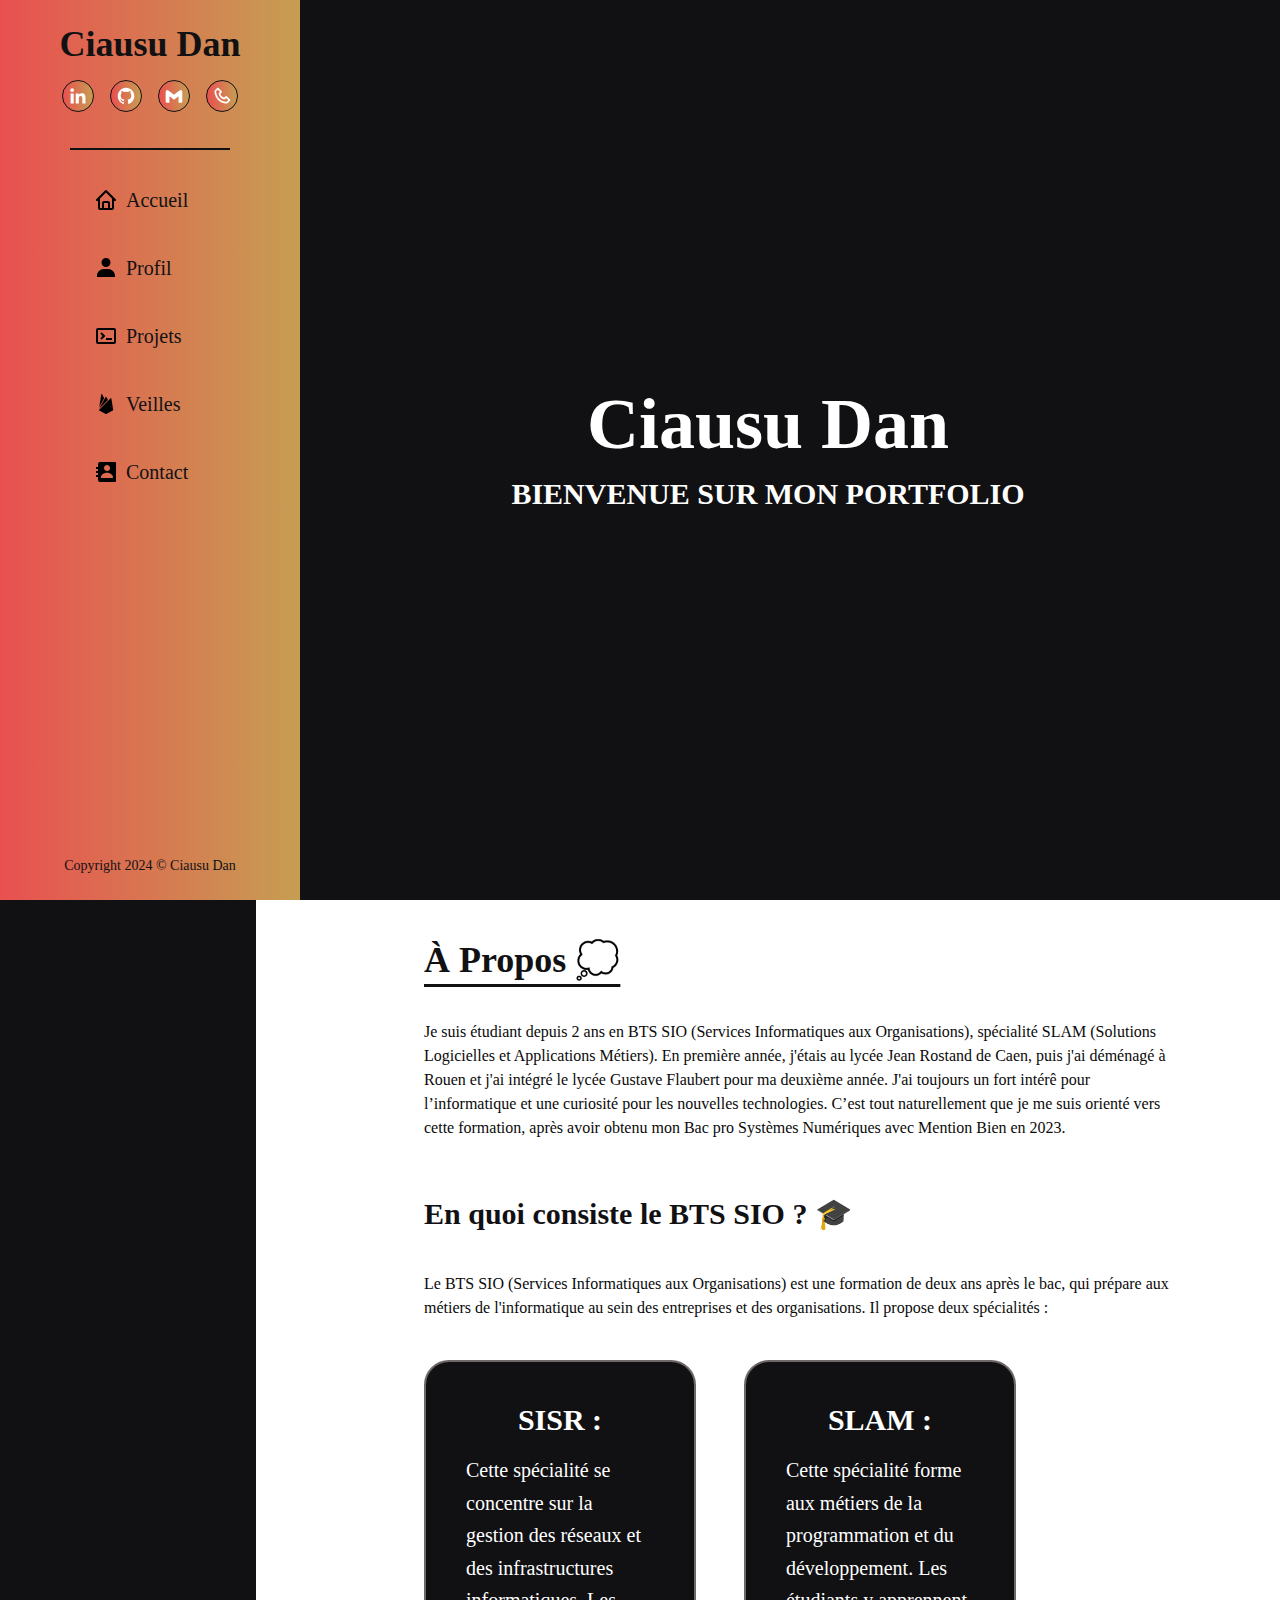
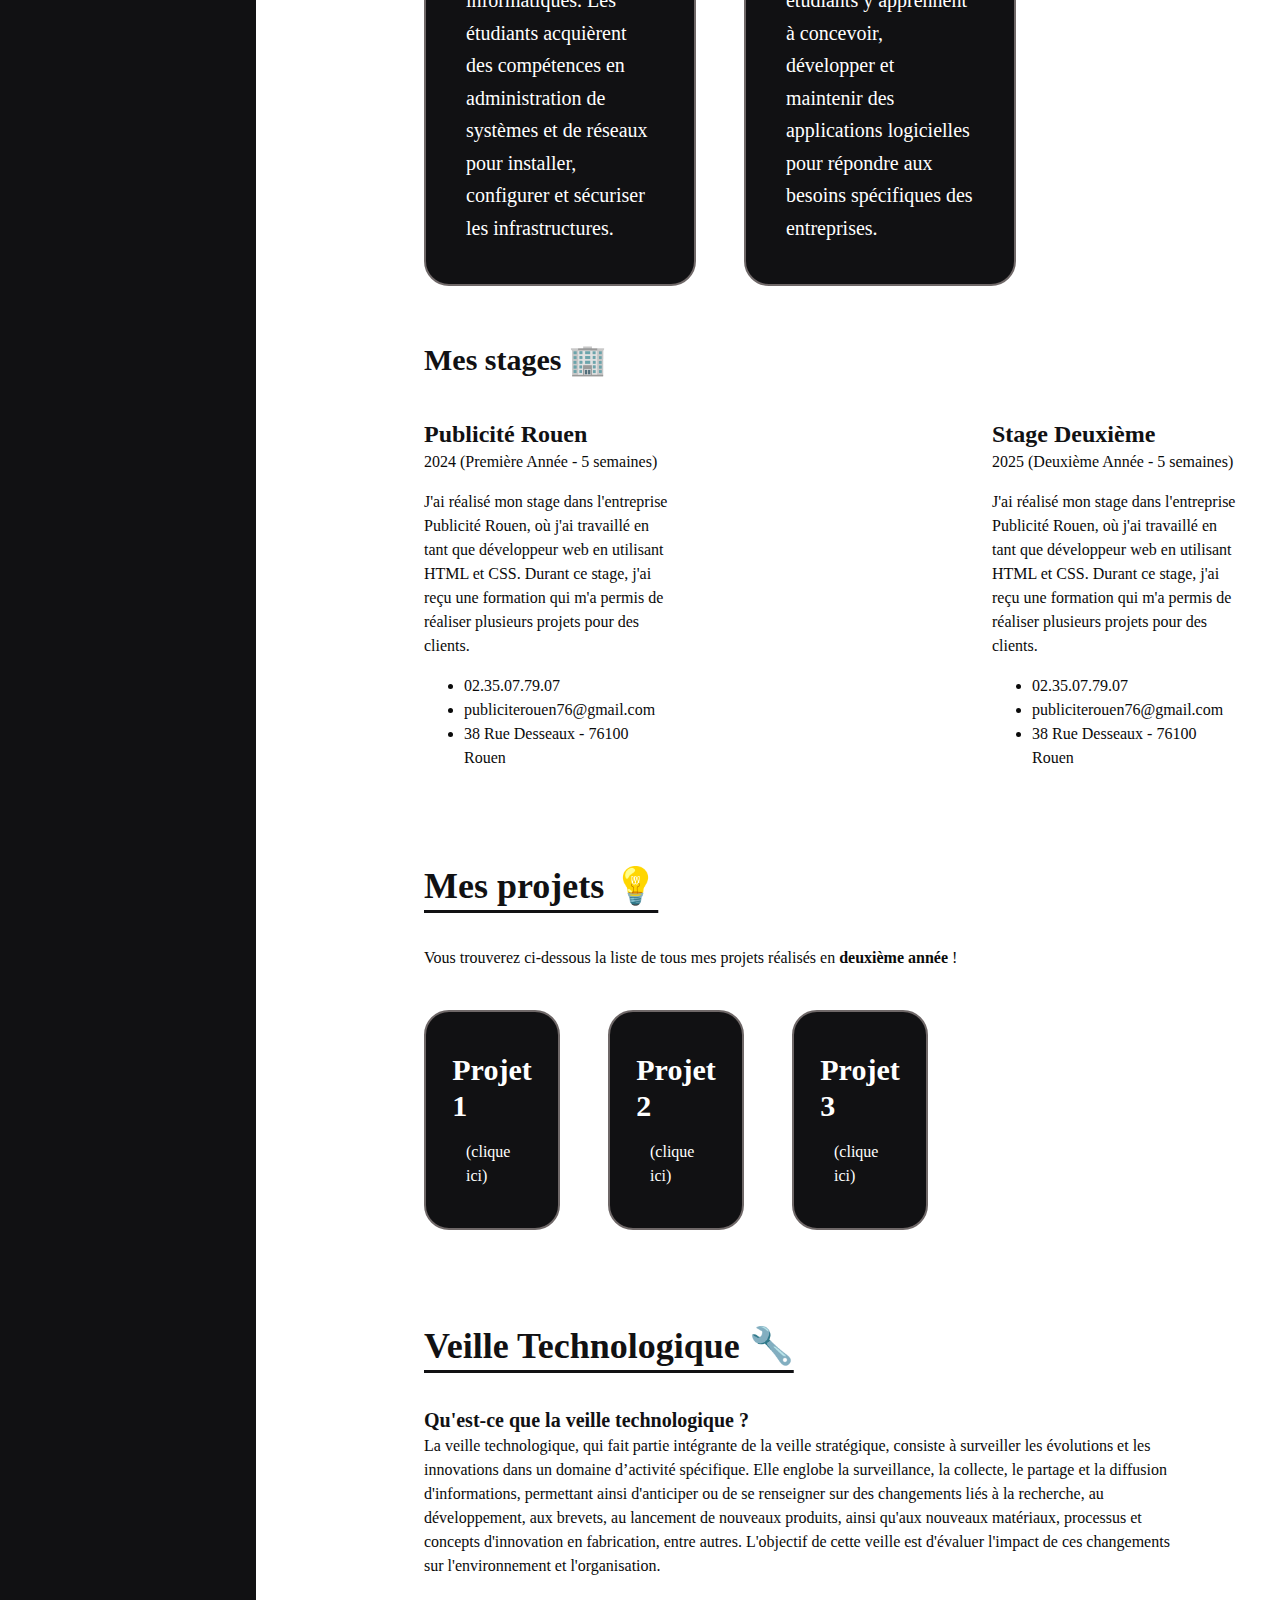
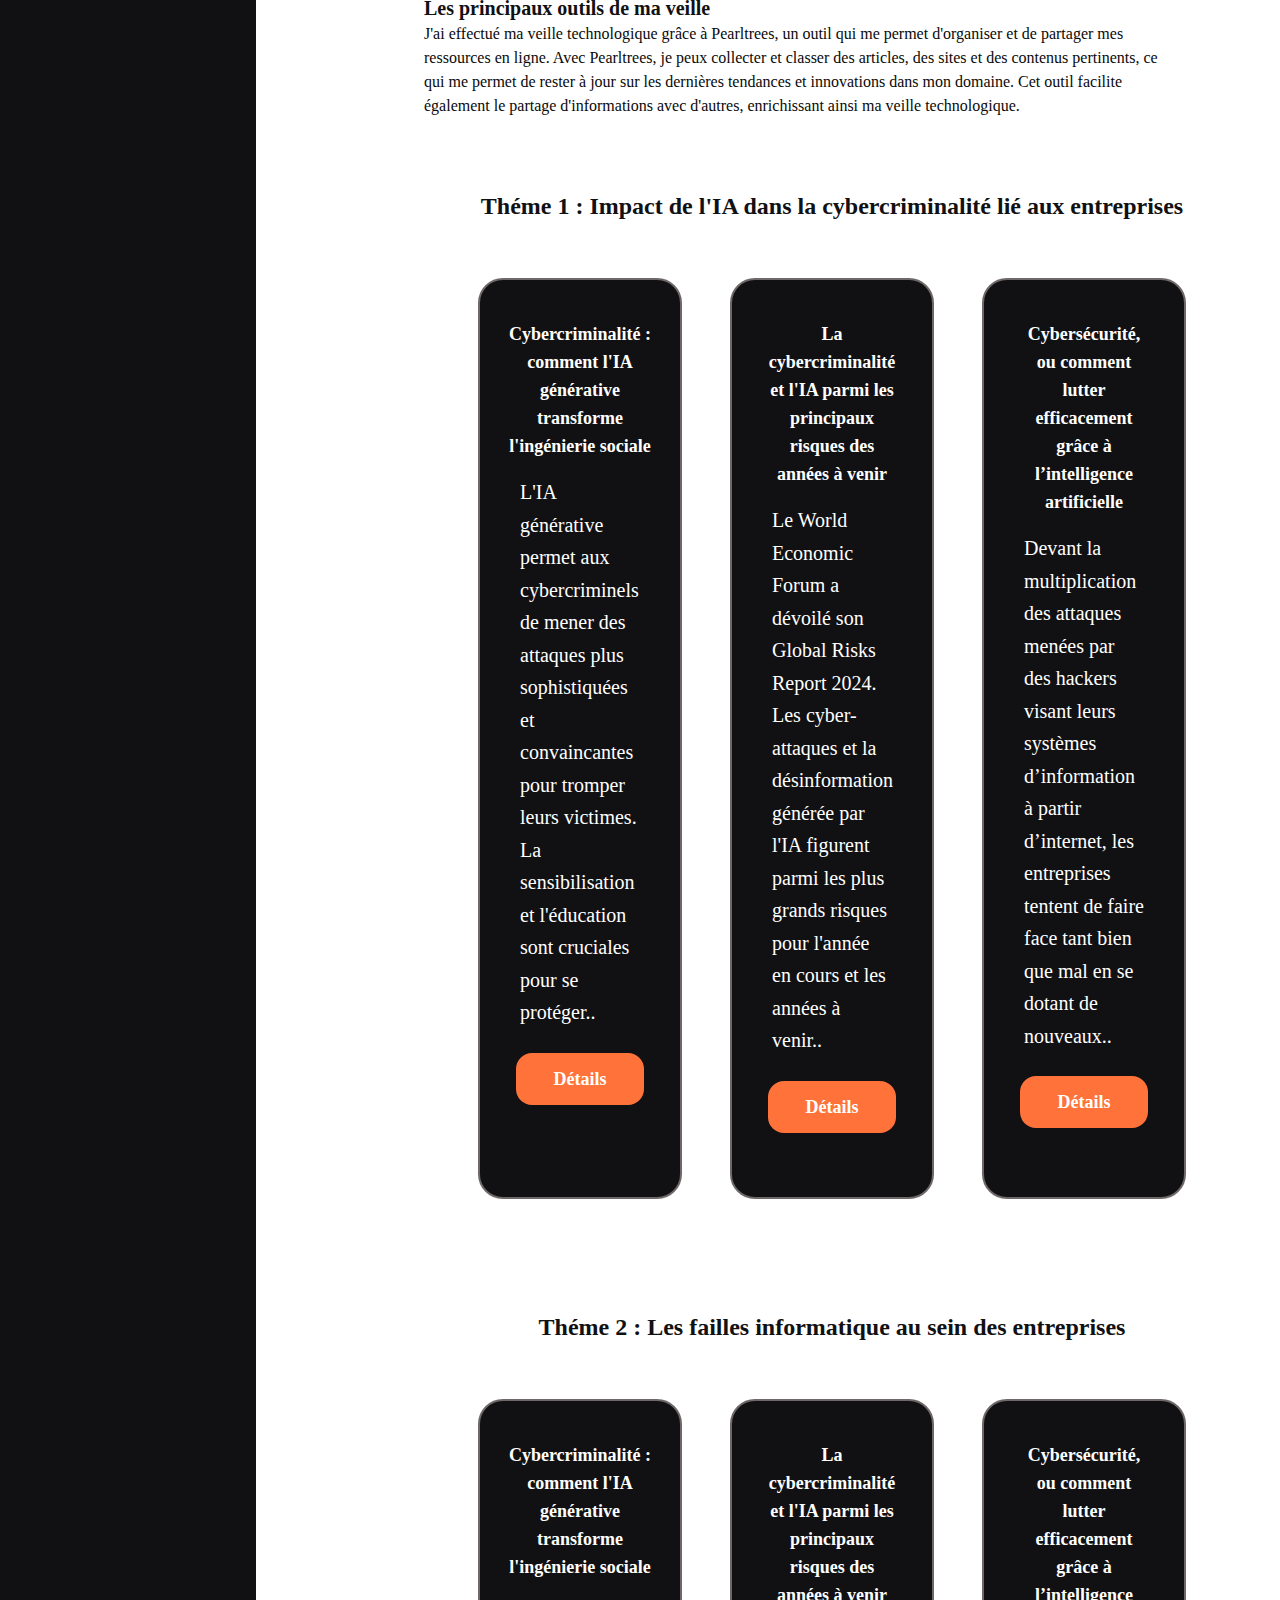
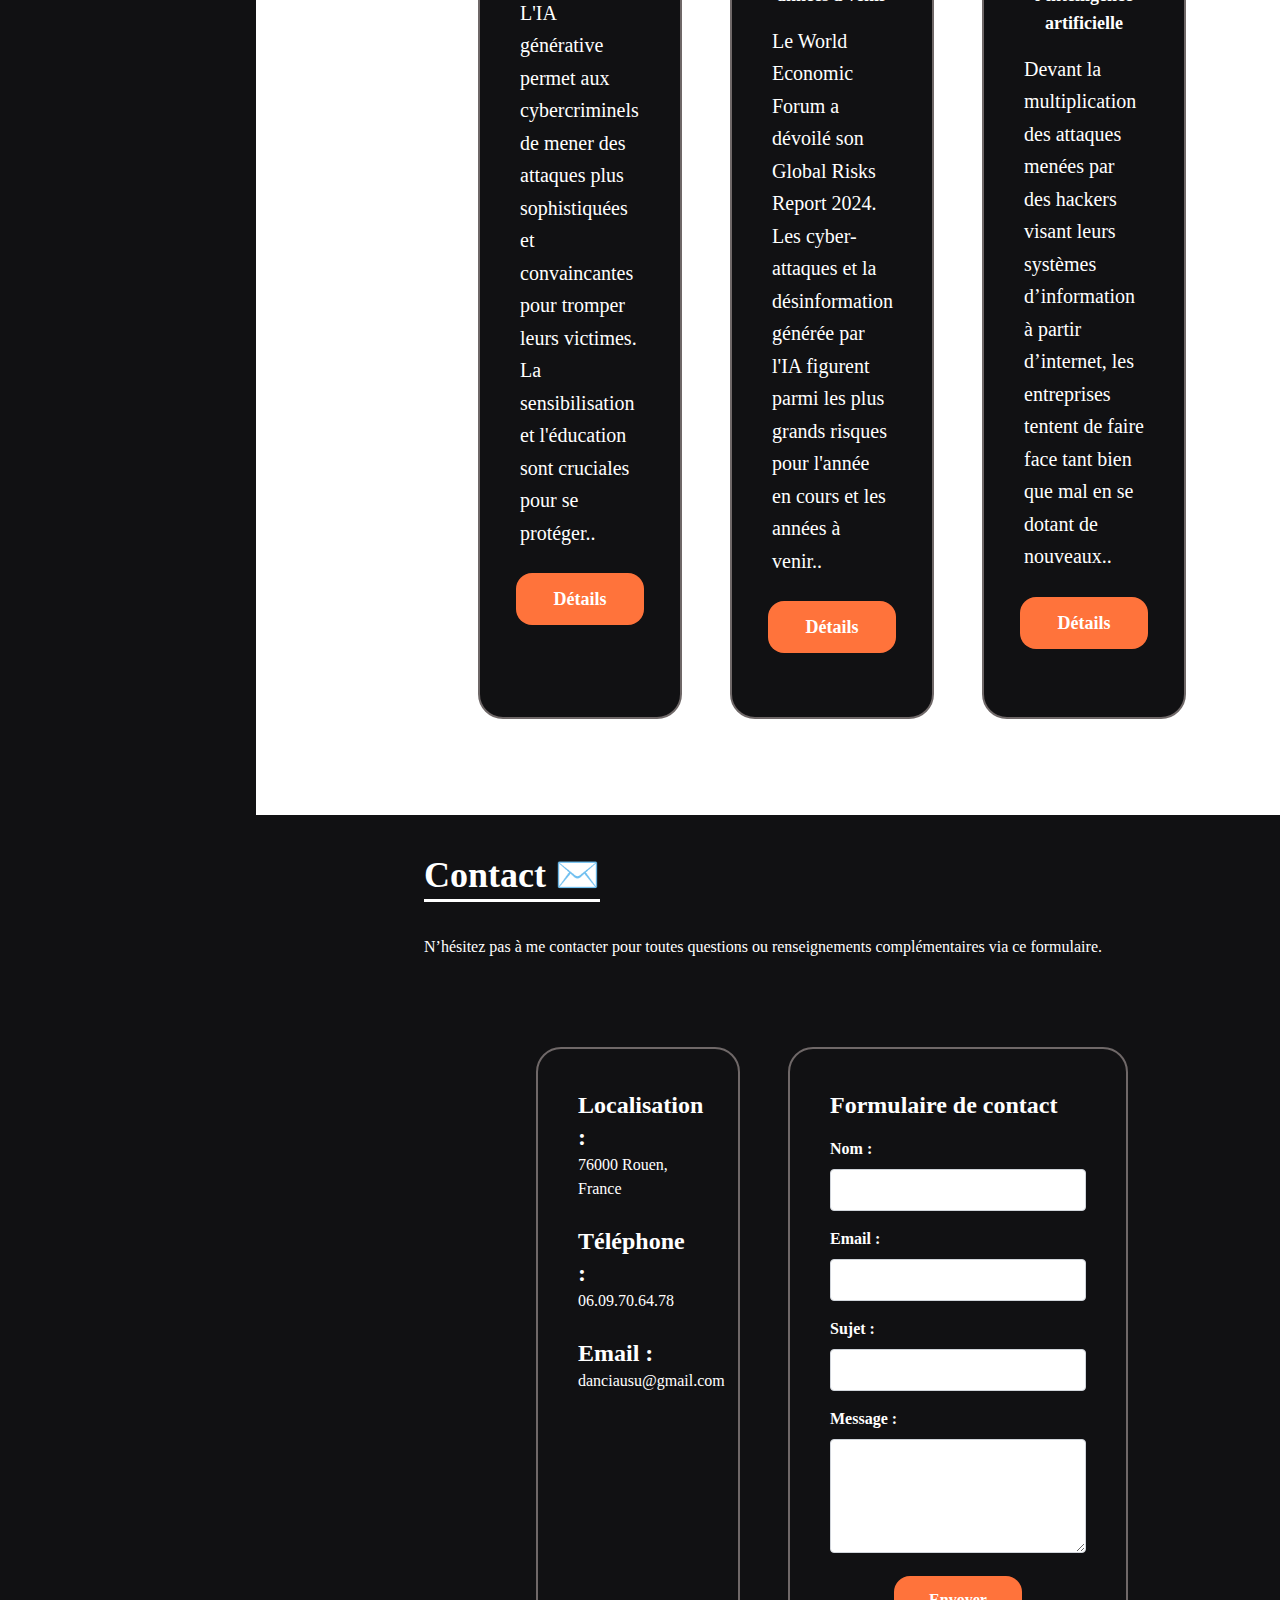
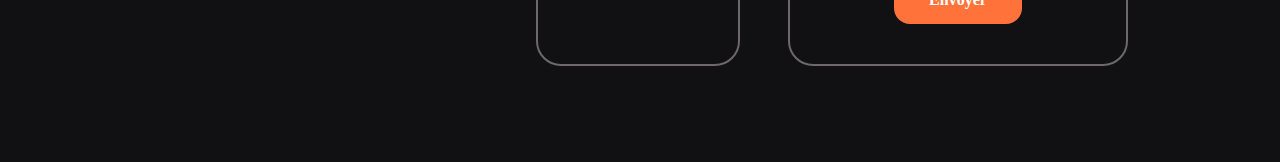
==== index.html @ 8d418e4f "Updates" ====
<!DOCTYPE html><html  data-capo=""><head><meta charset="utf-8">
<meta name="viewport" content="width=device-width, initial-scale=1">
<style>*,:after,:before{--tw-border-spacing-x:0;--tw-border-spacing-y:0;--tw-translate-x:0;--tw-translate-y:0;--tw-rotate:0;--tw-skew-x:0;--tw-skew-y:0;--tw-scale-x:1;--tw-scale-y:1;--tw-pan-x: ;--tw-pan-y: ;--tw-pinch-zoom: ;--tw-scroll-snap-strictness:proximity;--tw-gradient-from-position: ;--tw-gradient-via-position: ;--tw-gradient-to-position: ;--tw-ordinal: ;--tw-slashed-zero: ;--tw-numeric-figure: ;--tw-numeric-spacing: ;--tw-numeric-fraction: ;--tw-ring-inset: ;--tw-ring-offset-width:0px;--tw-ring-offset-color:#fff;--tw-ring-color:rgba(59,130,246,.5);--tw-ring-offset-shadow:0 0 #0000;--tw-ring-shadow:0 0 #0000;--tw-shadow:0 0 #0000;--tw-shadow-colored:0 0 #0000;--tw-blur: ;--tw-brightness: ;--tw-contrast: ;--tw-grayscale: ;--tw-hue-rotate: ;--tw-invert: ;--tw-saturate: ;--tw-sepia: ;--tw-drop-shadow: ;--tw-backdrop-blur: ;--tw-backdrop-brightness: ;--tw-backdrop-contrast: ;--tw-backdrop-grayscale: ;--tw-backdrop-hue-rotate: ;--tw-backdrop-invert: ;--tw-backdrop-opacity: ;--tw-backdrop-saturate: ;--tw-backdrop-sepia: ;--tw-contain-size: ;--tw-contain-layout: ;--tw-contain-paint: ;--tw-contain-style: }::backdrop{--tw-border-spacing-x:0;--tw-border-spacing-y:0;--tw-translate-x:0;--tw-translate-y:0;--tw-rotate:0;--tw-skew-x:0;--tw-skew-y:0;--tw-scale-x:1;--tw-scale-y:1;--tw-pan-x: ;--tw-pan-y: ;--tw-pinch-zoom: ;--tw-scroll-snap-strictness:proximity;--tw-gradient-from-position: ;--tw-gradient-via-position: ;--tw-gradient-to-position: ;--tw-ordinal: ;--tw-slashed-zero: ;--tw-numeric-figure: ;--tw-numeric-spacing: ;--tw-numeric-fraction: ;--tw-ring-inset: ;--tw-ring-offset-width:0px;--tw-ring-offset-color:#fff;--tw-ring-color:rgba(59,130,246,.5);--tw-ring-offset-shadow:0 0 #0000;--tw-ring-shadow:0 0 #0000;--tw-shadow:0 0 #0000;--tw-shadow-colored:0 0 #0000;--tw-blur: ;--tw-brightness: ;--tw-contrast: ;--tw-grayscale: ;--tw-hue-rotate: ;--tw-invert: ;--tw-saturate: ;--tw-sepia: ;--tw-drop-shadow: ;--tw-backdrop-blur: ;--tw-backdrop-brightness: ;--tw-backdrop-contrast: ;--tw-backdrop-grayscale: ;--tw-backdrop-hue-rotate: ;--tw-backdrop-invert: ;--tw-backdrop-opacity: ;--tw-backdrop-saturate: ;--tw-backdrop-sepia: ;--tw-contain-size: ;--tw-contain-layout: ;--tw-contain-paint: ;--tw-contain-style: }/*! tailwindcss v3.4.17 | MIT License | https://tailwindcss.com*/*,:after,:before{border:0 solid #e5e7eb;box-sizing:border-box}:after,:before{--tw-content:""}:host,html{line-height:1.5;-webkit-text-size-adjust:100%;font-family:inter;font-feature-settings:normal;font-variation-settings:normal;-moz-tab-size:4;-o-tab-size:4;tab-size:4;-webkit-tap-highlight-color:transparent}body{line-height:inherit;margin:0}hr{border-top-width:1px;color:inherit;height:0}abbr:where([title]){-webkit-text-decoration:underline dotted;text-decoration:underline dotted}h1,h2,h3,h4,h5,h6{font-size:inherit;font-weight:inherit}a{color:inherit;text-decoration:inherit}b,strong{font-weight:bolder}code,kbd,pre,samp{font-family:ui-monospace,SFMono-Regular,Menlo,Monaco,Consolas,Liberation Mono,Courier New,monospace;font-feature-settings:normal;font-size:1em;font-variation-settings:normal}small{font-size:80%}sub,sup{font-size:75%;line-height:0;position:relative;vertical-align:baseline}sub{bottom:-.25em}sup{top:-.5em}table{border-collapse:collapse;border-color:inherit;text-indent:0}button,input,optgroup,select,textarea{color:inherit;font-family:inherit;font-feature-settings:inherit;font-size:100%;font-variation-settings:inherit;font-weight:inherit;letter-spacing:inherit;line-height:inherit;margin:0;padding:0}button,select{text-transform:none}button,input:where([type=button]),input:where([type=reset]),input:where([type=submit]){-webkit-appearance:button;background-color:transparent;background-image:none}:-moz-focusring{outline:auto}:-moz-ui-invalid{box-shadow:none}progress{vertical-align:baseline}::-webkit-inner-spin-button,::-webkit-outer-spin-button{height:auto}[type=search]{-webkit-appearance:textfield;outline-offset:-2px}::-webkit-search-decoration{-webkit-appearance:none}::-webkit-file-upload-button{-webkit-appearance:button;font:inherit}summary{display:list-item}blockquote,dd,dl,figure,h1,h2,h3,h4,h5,h6,hr,p,pre{margin:0}fieldset{margin:0}fieldset,legend{padding:0}menu,ol,ul{list-style:none;margin:0;padding:0}dialog{padding:0}textarea{resize:vertical}input::-moz-placeholder,textarea::-moz-placeholder{color:#9ca3af;opacity:1}input::placeholder,textarea::placeholder{color:#9ca3af;opacity:1}[role=button],button{cursor:pointer}:disabled{cursor:default}audio,canvas,embed,iframe,img,object,svg,video{display:block;vertical-align:middle}img,video{height:auto;max-width:100%}[hidden]:where(:not([hidden=until-found])){display:none}:root{--background:0 0% 100%;--foreground:0 0% 3.9%;--muted:0 0% 96.1%;--muted-foreground:0 0% 45.1%;--popover:0 0% 100%;--popover-foreground:0 0% 3.9%;--card:0 0% 100%;--card-foreground:0 0% 3.9%;--border:0 0% 89.8%;--input:0 0% 89.8%;--primary:0 0% 9%;--primary-foreground:0 0% 98%;--secondary:0 0% 96.1%;--secondary-foreground:0 0% 9%;--accent:0 0% 96.1%;--accent-foreground:0 0% 9%;--destructive:0 84.2% 60.2%;--destructive-foreground:0 0% 98%;--ring:0 0% 3.9%;--radius:0.5rem}.dark{--background:0 0% 3.9%;--foreground:0 0% 98%;--muted:0 0% 14.9%;--muted-foreground:0 0% 63.9%;--popover:0 0% 3.9%;--popover-foreground:0 0% 98%;--card:0 0% 3.9%;--card-foreground:0 0% 98%;--border:0 0% 14.9%;--input:0 0% 14.9%;--primary:0 0% 98%;--primary-foreground:0 0% 9%;--secondary:0 0% 14.9%;--secondary-foreground:0 0% 98%;--accent:0 0% 14.9%;--accent-foreground:0 0% 98%;--destructive:0 62.8% 30.6%;--destructive-foreground:0 0% 98%;--ring:0 0% 83.1%}*{border-color:hsl(var(--border))}body{background-color:hsl(var(--background));color:hsl(var(--foreground))}.container{margin-left:auto;margin-right:auto;padding-left:2rem;padding-right:2rem;width:100%}@media (min-width:1400px){.container{max-width:1400px}}.fixed{position:fixed}.relative{position:relative}.m-0{margin:0}.mb-4{margin-bottom:1rem}.ml-64{margin-left:16rem}.mt-2{margin-top:.5rem}.mt-auto{margin-top:auto}.flex{display:flex}.h-5{height:1.25rem}.h-8{height:2rem}.h-\[2px\]{height:2px}.h-full{height:100%}.min-h-screen{min-height:100vh}.w-11\/12{width:91.666667%}.w-2\/12{width:16.666667%}.w-3\/12{width:25%}.w-32{width:8rem}.w-4\/12{width:33.333333%}.w-40{width:10rem}.w-5{width:1.25rem}.w-5\/12{width:41.666667%}.w-8{width:2rem}.w-\[300px\]{width:300px}.w-full{width:100%}.flex-1{flex:1 1 0%}.list-disc{list-style-type:disc}.flex-col{flex-direction:column}.items-start{align-items:flex-start}.items-center{align-items:center}.justify-start{justify-content:flex-start}.justify-center{justify-content:center}.gap-10{gap:2.5rem}.gap-12{gap:3rem}.gap-2{gap:.5rem}.gap-4{gap:1rem}.gap-6{gap:1.5rem}.gap-80{gap:20rem}.rounded{border-radius:.25rem}.rounded-2xl{border-radius:1rem}.rounded-\[25px\]{border-radius:25px}.rounded-full{border-radius:9999px}.border{border-width:1px}.border-2{border-width:2px}.border-\[1px\]{border-width:1px}.border-\[\#111113\]{--tw-border-opacity:1;border-color:rgb(17 17 19/var(--tw-border-opacity,1))}.border-\[\#6F6868\]{--tw-border-opacity:1;border-color:rgb(111 104 104/var(--tw-border-opacity,1))}.border-gray-300{--tw-border-opacity:1;border-color:rgb(209 213 219/var(--tw-border-opacity,1))}.bg-\[\#111113\]{--tw-bg-opacity:1;background-color:rgb(17 17 19/var(--tw-bg-opacity,1))}.bg-\[\#FF733B\]{--tw-bg-opacity:1;background-color:rgb(255 115 59/var(--tw-bg-opacity,1))}.bg-fond{--tw-bg-opacity:1;background-color:rgb(17 17 19/var(--tw-bg-opacity,1))}.bg-white{--tw-bg-opacity:1;background-color:rgb(255 255 255/var(--tw-bg-opacity,1))}.bg-gradient-to-r{background-image:linear-gradient(to right,var(--tw-gradient-stops))}.from-\[\#E95050\]{--tw-gradient-from:#e95050 var(--tw-gradient-from-position);--tw-gradient-to:rgba(233,80,80,0) var(--tw-gradient-to-position);--tw-gradient-stops:var(--tw-gradient-from),var(--tw-gradient-to)}.to-\[\#C69E52\]{--tw-gradient-to:#c69e52 var(--tw-gradient-to-position)}.to-100\%{--tw-gradient-to-position:100%}.p-10{padding:2.5rem}.p-2{padding:.5rem}.p-6{padding:1.5rem}.py-14{padding-bottom:3.5rem;padding-top:3.5rem}.py-24{padding-bottom:6rem;padding-top:6rem}.py-3{padding-bottom:.75rem;padding-top:.75rem}.py-4{padding-bottom:1rem;padding-top:1rem}.py-5{padding-bottom:1.25rem;padding-top:1.25rem}.py-6{padding-bottom:1.5rem;padding-top:1.5rem}.pl-32{padding-left:8rem}.pl-4{padding-left:1rem}.pl-6{padding-left:1.5rem}.pl-\[70px\]{padding-left:70px}.pt-4{padding-top:1rem}.pt-8{padding-top:2rem}.text-center{text-align:center}.font-bold,.font-light{font-family:inter}.text-2xl{font-size:1.5rem;line-height:2rem}.text-3xl{font-size:1.875rem;line-height:2.25rem}.text-4xl{font-size:2.25rem;line-height:2.5rem}.text-7xl{font-size:4.5rem;line-height:1}.text-lg{font-size:1.125rem;line-height:1.75rem}.text-sm{font-size:.875rem;line-height:1.25rem}.text-xl{font-size:1.25rem;line-height:1.75rem}.font-bold{font-weight:700}.font-light{font-weight:300}.font-semibold{font-weight:600}.leading-relaxed{line-height:1.625}.text-\[\#111113\]{--tw-text-opacity:1;color:rgb(17 17 19/var(--tw-text-opacity,1))}.text-white{--tw-text-opacity:1;color:rgb(255 255 255/var(--tw-text-opacity,1))}.underline{text-decoration-line:underline}.underline-offset-\[12px\]{text-underline-offset:12px}.invert{--tw-invert:invert(100%);filter:var(--tw-blur) var(--tw-brightness) var(--tw-contrast) var(--tw-grayscale) var(--tw-hue-rotate) var(--tw-invert) var(--tw-saturate) var(--tw-sepia) var(--tw-drop-shadow)}.duration-150{transition-duration:.15s}.ease-in{transition-timing-function:cubic-bezier(.4,0,1,1)}@keyframes enter{0%{opacity:var(--tw-enter-opacity,1);transform:translate3d(var(--tw-enter-translate-x,0),var(--tw-enter-translate-y,0),0) scale3d(var(--tw-enter-scale,1),var(--tw-enter-scale,1),var(--tw-enter-scale,1)) rotate(var(--tw-enter-rotate,0))}}@keyframes exit{to{opacity:var(--tw-exit-opacity,1);transform:translate3d(var(--tw-exit-translate-x,0),var(--tw-exit-translate-y,0),0) scale3d(var(--tw-exit-scale,1),var(--tw-exit-scale,1),var(--tw-exit-scale,1)) rotate(var(--tw-exit-rotate,0))}}.duration-150{animation-duration:.15s}.ease-in{animation-timing-function:cubic-bezier(.4,0,1,1)}.hover\:text-\[\#111113\]:hover{--tw-text-opacity:1;color:rgb(17 17 19/var(--tw-text-opacity,1))}.hover\:text-white:hover{--tw-text-opacity:1;color:rgb(255 255 255/var(--tw-text-opacity,1))}</style>
<link rel="preload" as="fetch" crossorigin="anonymous" href="/DanCsu.github.io/_payload.json?d7f6cf4c-56a0-4b9d-b13f-8e9c12518647">
<link rel="modulepreload" as="script" crossorigin href="/DanCsu.github.io/_nuxt/Bn3j_CCd.js">
<link rel="modulepreload" as="script" crossorigin href="/DanCsu.github.io/_nuxt/C-1r3XWJ.js">
<link rel="prefetch" as="script" crossorigin href="/DanCsu.github.io/_nuxt/D8cdlkVg.js">
<link rel="prefetch" as="script" crossorigin href="/DanCsu.github.io/_nuxt/DoQntWiA.js">
<link rel="prefetch" as="script" crossorigin href="/DanCsu.github.io/_nuxt/DMNTdv21.js">
<script type="module" src="/DanCsu.github.io/_nuxt/Bn3j_CCd.js" crossorigin></script></head><body><div id="__nuxt"><div><div class="bg-[#111113]"><header class="bg-gradient-to-r from-[#E95050] from-1% to-[#C69E52] to-100% text-white fixed h-full w-[300px] p-6 flex flex-col items-start"><div class="flex w-full justify-center"><h2 class="font-bold text-[#111113] text-4xl">Ciausu Dan</h2></div><div class="py-4 flex w-full justify-center"><div class="flex gap-4"><div class="relative flex items-center"><a href=""><div class="w-8 h-8 bg-gradient-to-r from-[#E95050] from-1% to-[#C69E52] to-100% rounded-full flex items-center justify-center border-[1px] border-[#111113]"><img src="data:image/svg+xml,%3csvg%20xmlns=&#39;http://www.w3.org/2000/svg&#39;%20width=&#39;24&#39;%20height=&#39;24&#39;%20viewBox=&#39;0%200%2024%2024&#39;%3e%3ccircle%20cx=&#39;4.983&#39;%20cy=&#39;5.009&#39;%20r=&#39;2.188&#39;/%3e%3cpath%20d=&#39;M9.237%208.855v12.139h3.769v-6.003c0-1.584.298-3.118%202.262-3.118%201.937%200%201.961%201.811%201.961%203.218v5.904H21v-6.657c0-3.27-.704-5.783-4.526-5.783-1.835%200-3.065%201.007-3.568%201.96h-.051v-1.66H9.237zm-6.142%200H6.87v12.139H3.095z&#39;/%3e%3c/svg%3e" class="invert w-5 h-5" alt="Icon LinkedIn"></div></a></div><div class="relative flex items-center"><a href=""><div class="w-8 h-8 bg-gradient-to-r from-[#E95050] from-1% to-[#C69E52] to-100% rounded-full flex items-center justify-center border-[1px] border-[#111113]"><img src="data:image/svg+xml,%3csvg%20xmlns=&#39;http://www.w3.org/2000/svg&#39;%20width=&#39;24&#39;%20height=&#39;24&#39;%20viewBox=&#39;0%200%2024%2024&#39;%3e%3cpath%20fill-rule=&#39;evenodd&#39;%20clip-rule=&#39;evenodd&#39;%20d=&#39;M12.026%202c-5.509%200-9.974%204.465-9.974%209.974%200%204.406%202.857%208.145%206.821%209.465.499.09.679-.217.679-.481%200-.237-.008-.865-.011-1.696-2.775.602-3.361-1.338-3.361-1.338-.452-1.152-1.107-1.459-1.107-1.459-.905-.619.069-.605.069-.605%201.002.07%201.527%201.028%201.527%201.028.89%201.524%202.336%201.084%202.902.829.091-.645.351-1.085.635-1.334-2.214-.251-4.542-1.107-4.542-4.93%200-1.087.389-1.979%201.024-2.675-.101-.253-.446-1.268.099-2.64%200%200%20.837-.269%202.742%201.021a9.582%209.582%200%200%201%202.496-.336%209.554%209.554%200%200%201%202.496.336c1.906-1.291%202.742-1.021%202.742-1.021.545%201.372.203%202.387.099%202.64.64.696%201.024%201.587%201.024%202.675%200%203.833-2.33%204.675-4.552%204.922.355.308.675.916.675%201.846%200%201.334-.012%202.41-.012%202.737%200%20.267.178.577.687.479C19.146%2020.115%2022%2016.379%2022%2011.974%2022%206.465%2017.535%202%2012.026%202z&#39;/%3e%3c/svg%3e" class="invert w-5 h-5" alt="Icon Github"></div></a></div><div class="relative flex items-center"><a href=""><div class="w-8 h-8 bg-gradient-to-r from-[#E95050] from-1% to-[#C69E52] to-100% rounded-full flex items-center justify-center border-[1px] border-[#111113]"><img src="data:image/svg+xml,%3csvg%20xmlns=&#39;http://www.w3.org/2000/svg&#39;%20width=&#39;24&#39;%20height=&#39;24&#39;%20viewBox=&#39;0%200%2024%2024&#39;%3e%3cpath%20d=&#39;m18.73%205.41-1.28%201L12%2010.46%206.55%206.37l-1.28-1A2%202%200%200%200%202%207.05v11.59A1.36%201.36%200%200%200%203.36%2020h3.19v-7.72L12%2016.37l5.45-4.09V20h3.19A1.36%201.36%200%200%200%2022%2018.64V7.05a2%202%200%200%200-3.27-1.64z&#39;/%3e%3c/svg%3e" class="invert w-5 h-5" alt="Icon Mail"></div></a></div><div class="relative flex items-center"><a href=""><div class="w-8 h-8 bg-gradient-to-r from-[#E95050] from-1% to-[#C69E52] to-100% rounded-full flex items-center justify-center border-[1px] border-[#111113]"><img src="data:image/svg+xml,%3csvg%20xmlns=&#39;http://www.w3.org/2000/svg&#39;%20width=&#39;24&#39;%20height=&#39;24&#39;%20viewBox=&#39;0%200%2024%2024&#39;%3e%3cpath%20d=&#39;M17.707%2012.293a.999.999%200%200%200-1.414%200l-1.594%201.594c-.739-.22-2.118-.72-2.992-1.594s-1.374-2.253-1.594-2.992l1.594-1.594a.999.999%200%200%200%200-1.414l-4-4a.999.999%200%200%200-1.414%200L3.581%205.005c-.38.38-.594.902-.586%201.435.023%201.424.4%206.37%204.298%2010.268s8.844%204.274%2010.269%204.298h.028c.528%200%201.027-.208%201.405-.586l2.712-2.712a.999.999%200%200%200%200-1.414l-4-4.001zm-.127%206.712c-1.248-.021-5.518-.356-8.873-3.712-3.366-3.366-3.692-7.651-3.712-8.874L7%204.414%209.586%207%208.293%208.293a1%201%200%200%200-.272.912c.024.115.611%202.842%202.271%204.502s4.387%202.247%204.502%202.271a.991.991%200%200%200%20.912-.271L17%2014.414%2019.586%2017l-2.006%202.005z&#39;/%3e%3c/svg%3e" class="invert w-5 h-5" alt="Icon Téléphone"></div></a></div></div></div><div class="flex w-full justify-center py-5"><div class="w-40 h-[2px] relative bg-[#111113]"></div></div><nav class="flex flex-col py-4 text-center text-xl gap-10 w-full items-start"><div class="flex justify-center gap-2 pl-[70px]"><img src="data:image/svg+xml,%3csvg%20xmlns=&#39;http://www.w3.org/2000/svg&#39;%20width=&#39;24&#39;%20height=&#39;24&#39;%20viewBox=&#39;0%200%2024%2024&#39;%3e%3cpath%20d=&#39;M3%2013h1v7c0%201.103.897%202%202%202h12c1.103%200%202-.897%202-2v-7h1a1%201%200%200%200%20.707-1.707l-9-9a.999.999%200%200%200-1.414%200l-9%209A1%201%200%200%200%203%2013zm7%207v-5h4v5h-4zm2-15.586%206%206V15l.001%205H16v-5c0-1.103-.897-2-2-2h-4c-1.103%200-2%20.897-2%202v5H6v-9.586l6-6z&#39;/%3e%3c/svg%3e" alt="Icon Accueil"><a href="#Accueil" class="text-[#111113] ease-in duration-150 hover:text-white"><span>Accueil</span></a></div><div class="flex justify-center gap-2 pl-[70px]"><img src="data:image/svg+xml,%3csvg%20xmlns=&#39;http://www.w3.org/2000/svg&#39;%20width=&#39;24&#39;%20height=&#39;24&#39;%20viewBox=&#39;0%200%2024%2024&#39;%3e%3cpath%20d=&#39;M7.5%206.5C7.5%208.981%209.519%2011%2012%2011s4.5-2.019%204.5-4.5S14.481%202%2012%202%207.5%204.019%207.5%206.5zM20%2021h1v-1c0-3.859-3.141-7-7-7h-4c-3.86%200-7%203.141-7%207v1h17z&#39;/%3e%3c/svg%3e" alt="Icon Profil"><a href="#Profil" class="text-[#111113] ease-in duration-150 hover:text-white"><span>Profil</span></a></div><div class="flex justify-center gap-2 pl-[70px]"><img src="data:image/svg+xml,%3csvg%20xmlns=&#39;http://www.w3.org/2000/svg&#39;%20width=&#39;24&#39;%20height=&#39;24&#39;%20viewBox=&#39;0%200%2024%2024&#39;%3e%3cpath%20d=&#39;M12%2014h6v2h-6zM6.293%209.707%208.586%2012l-2.293%202.293%201.414%201.414L11.414%2012%207.707%208.293z&#39;/%3e%3cpath%20d=&#39;M20%204H4c-1.103%200-2%20.897-2%202v12c0%201.103.897%202%202%202h16c1.103%200%202-.897%202-2V6c0-1.103-.897-2-2-2zM4%2018V6h16l.002%2012H4z&#39;/%3e%3c/svg%3e" alt="Icon Projets"><a href="#Projets" class="text-[#111113] ease-in duration-150 hover:text-white"><span>Projets</span></a></div><div class="flex justify-center gap-2 pl-[70px]"><img src="data:image/svg+xml,%3csvg%20xmlns=&#39;http://www.w3.org/2000/svg&#39;%20width=&#39;24&#39;%20height=&#39;24&#39;%20viewBox=&#39;0%200%2024%2024&#39;%3e%3cpath%20d=&#39;M5.239%2015.063%207.21%202.381a.453.453%200%200%201%20.847-.145l2.12%203.979-4.938%208.848zM19.24%2018.14%2017.363%206.469a.454.454%200%200%200-.766-.246L4.76%2018.14l6.55%203.691c.411.23.912.23%201.323%200l6.607-3.691zM13.917%207.955%2012.4%205.052a.452.452%200%200%200-.8%200L4.939%2016.989l8.978-9.034z&#39;/%3e%3c/svg%3e" alt="Icon Veilles"><a href="#Veilles" class="text-[#111113] ease-in duration-150 hover:text-white"><span>Veilles</span></a></div><div class="flex justify-center gap-2 pl-[70px]"><img src="data:image/svg+xml,%3csvg%20xmlns=&#39;http://www.w3.org/2000/svg&#39;%20width=&#39;24&#39;%20height=&#39;24&#39;%20viewBox=&#39;0%200%2024%2024&#39;%3e%3cpath%20d=&#39;M21%202H6a2%202%200%200%200-2%202v3H2v2h2v2H2v2h2v2H2v2h2v3a2%202%200%200%200%202%202h15a1%201%200%200%200%201-1V3a1%201%200%200%200-1-1zm-8%202.999c1.648%200%203%201.351%203%203A3.012%203.012%200%200%201%2013%2011c-1.647%200-3-1.353-3-3.001%200-1.649%201.353-3%203-3zM19%2018H7v-.75c0-2.219%202.705-4.5%206-4.5s6%202.281%206%204.5V18z&#39;/%3e%3c/svg%3e" alt="Icon Contact"><a href="#Contact" class="text-[#111113] ease-in duration-150 hover:text-white"><span>Contact</span></a></div></nav><div class="mt-auto text-sm text-center text-[#111113] w-full"><p>Copyright 2024 © Ciausu Dan</p></div></header><main id="Accueil" class="ml-64 flex-1 p-10 bg-fond flex flex-col min-h-screen"><div class="w-full flex-1 flex flex-col justify-center items-center"><h1 class="text-center text-7xl font-bold text-white mb-4">Ciausu Dan</h1><p class="text-center text-3xl font-semibold text-white">BIENVENUE SUR MON PORTFOLIO</p></div></main><section class="ml-64 p-10 bg-white"><div class="pl-32"><div class="flex flex-col gap-10"><div class="flex justify-start"><h1 id="Profil" class="text-4xl font-semibold text-[#111113] underline underline-offset-[12px]">À Propos 💭</h1></div><p class="w-11/12"> Je suis étudiant depuis 2 ans en BTS SIO (Services Informatiques aux Organisations), spécialité SLAM (Solutions Logicielles et Applications Métiers). En première année, j&#39;étais au lycée Jean Rostand de Caen, puis j&#39;ai déménagé à Rouen et j&#39;ai intégré le lycée Gustave Flaubert pour ma deuxième année. J&#39;ai toujours un fort intérê pour l’informatique et une curiosité pour les nouvelles technologies. C’est tout naturellement que je me suis orienté vers cette formation, après avoir obtenu mon Bac pro Systèmes Numériques avec Mention Bien en 2023. </p></div></div><div class="pl-32 py-14"><div class="flex flex-col gap-10"><h1 class="text-3xl font-semibold text-[#111113]">En quoi consiste le BTS SIO ? 🎓</h1><p class="w-11/12"> Le BTS SIO (Services Informatiques aux Organisations) est une formation de deux ans après le bac, qui prépare aux métiers de l&#39;informatique au sein des entreprises et des organisations. Il propose deux spécialités : </p><div class="flex justify-start gap-12"><div class="p-10 w-4/12 relative rounded-[25px] border-2 border-[#6F6868] bg-[#111113]"><div class="flex justify-center mb-4"><h1 class="text-white font-bold text-3xl">SISR :</h1></div><div><p class="text-white font-light text-xl leading-relaxed"> Cette spécialité se concentre sur la gestion des réseaux et des infrastructures informatiques. Les étudiants acquièrent des compétences en administration de systèmes et de réseaux pour installer, configurer et sécuriser les infrastructures. </p></div></div><div class="p-10 w-4/12 relative rounded-[25px] border-2 border-[#6F6868] bg-[#111113]"><div class="flex justify-center mb-4"><h1 class="text-white font-bold text-3xl">SLAM :</h1></div><div><p class="text-white font-light text-xl leading-relaxed"> Cette spécialité forme aux métiers de la programmation et du développement. Les étudiants y apprennent à concevoir, développer et maintenir des applications logicielles pour répondre aux besoins spécifiques des entreprises. </p></div></div></div></div></div><div class="pl-32"><div class="flex flex-col gap-2"><h1 class="text-3xl font-semibold text-[#111113]">Mes stages 🏢</h1><div class="flex justify-start gap-80 pt-8"><div class="w-4/12 m-0"><p class="text-2xl font-semibold text-[#111113]">Publicité Rouen</p><p>2024 (Première Année - 5 semaines)</p><div class="pt-4"><p>J&#39;ai réalisé mon stage dans l&#39;entreprise Publicité Rouen, où j&#39;ai travaillé en tant que développeur web en utilisant HTML et CSS. Durant ce stage, j&#39;ai reçu une formation qui m&#39;a permis de réaliser plusieurs projets pour des clients. </p></div><div class="pl-4 pt-4"><ul class="list-disc pl-6"><li>02.35.07.79.07</li><li>publiciterouen76@gmail.com</li><li>38 Rue Desseaux - 76100 Rouen</li></ul></div></div><div class="w-4/12 m-0"><p class="text-2xl font-semibold text-[#111113]">Stage Deuxième</p><p>2025 (Deuxième Année - 5 semaines)</p><div class="pt-4"><p>J&#39;ai réalisé mon stage dans l&#39;entreprise Publicité Rouen, où j&#39;ai travaillé en tant que développeur web en utilisant HTML et CSS. Durant ce stage, j&#39;ai reçu une formation qui m&#39;a permis de réaliser plusieurs projets pour des clients. </p></div><div class="pl-4 pt-4"><ul class="list-disc pl-6"><li>02.35.07.79.07</li><li>publiciterouen76@gmail.com</li><li>38 Rue Desseaux - 76100 Rouen</li></ul></div></div></div></div></div><div class="pl-32 py-24"><div class="flex flex-col gap-10"><div class="flex justify-start"><h1 id="Projets" class="text-4xl font-semibold text-[#111113] underline underline-offset-[12px]">Mes projets 💡</h1></div><p class="w-11/12">Vous trouverez ci-dessous la liste de tous mes projets réalisés en <b>deuxième année</b> !</p><div class="flex justify-start gap-12"><div class="p-10 w-2/12 relative rounded-[25px] border-2 border-[#6F6868] bg-[#111113]"><div class="flex justify-center mb-4"><h1 class="text-white font-bold text-3xl">Projet 1</h1></div><div class="flex justify-center text-white font-light"><p>(clique ici)</p></div></div><div class="p-10 w-2/12 relative rounded-[25px] border-2 border-[#6F6868] bg-[#111113]"><div class="flex justify-center mb-4"><h1 class="text-white font-bold text-3xl">Projet 2</h1></div><div class="flex justify-center text-white font-light"><p>(clique ici)</p></div></div><div class="p-10 w-2/12 relative rounded-[25px] border-2 border-[#6F6868] bg-[#111113]"><div class="flex justify-center mb-4"><h1 class="text-white font-bold text-3xl">Projet 3</h1></div><div class="flex justify-center text-white font-light"><p>(clique ici)</p></div></div></div></div></div><div class="pl-32"><div class="flex flex-col gap-10"><div class="flex justify-start"><h1 id="Veilles" class="text-4xl font-semibold text-[#111113] underline underline-offset-[12px]">Veille Technologique 🔧</h1></div><div><h1 class="text-xl font-semibold text-[#111113]">Qu&#39;est-ce que la veille technologique ?</h1><p class="w-11/12">La veille technologique, qui fait partie intégrante de la veille stratégique, consiste à surveiller les évolutions et les innovations dans un domaine d’activité spécifique. Elle englobe la surveillance, la collecte, le partage et la diffusion d&#39;informations, permettant ainsi d&#39;anticiper ou de se renseigner sur des changements liés à la recherche, au développement, aux brevets, au lancement de nouveaux produits, ainsi qu&#39;aux nouveaux matériaux, processus et concepts d&#39;innovation en fabrication, entre autres. L&#39;objectif de cette veille est d&#39;évaluer l&#39;impact de ces changements sur l&#39;environnement et l&#39;organisation. </p><div class="py-4"><h1 class="text-xl font-semibold text-[#111113]">Les principaux outils de ma veille</h1><p class="w-11/12">J&#39;ai effectué ma veille technologique grâce à Pearltrees, un outil qui me permet d&#39;organiser et de partager mes ressources en ligne. Avec Pearltrees, je peux collecter et classer des articles, des sites et des contenus pertinents, ce qui me permet de rester à jour sur les dernières tendances et innovations dans mon domaine. Cet outil facilite également le partage d&#39;informations avec d&#39;autres, enrichissant ainsi ma veille technologique. </p></div></div></div></div><div class="pl-32 py-14"><div class="flex flex-col gap-10"><div class="flex justify-center"><h1 class="text-2xl font-semibold text-[#111113]">Théme 1 : Impact de l&#39;IA dans la cybercriminalité lié aux entreprises</h1></div></div><div class="flex justify-center gap-12 py-14"><div class="p-10 w-3/12 relative rounded-[25px] border-2 border-[#6F6868] bg-[#111113]"><div class="flex justify-center mb-4"><h1 class="text-white font-bold text-lg text-center">Cybercriminalité : comment l&#39;IA générative transforme l&#39;ingénierie sociale</h1></div><div><p class="text-white font-light text-xl leading-relaxed"> L&#39;IA générative permet aux cybercriminels de mener des attaques plus sophistiquées et convaincantes pour tromper leurs victimes. La sensibilisation et l&#39;éducation sont cruciales pour se protéger.. </p></div><div class="flex justify-center py-6"><a href="https://www.journaldunet.com/cybersecurite/1533905-cybercriminalite-comment-l-ia-generative-transforme-l-ingenierie-sociale/"><p class="text-white font-bold text-lg text-center py-3 w-32 rounded-2xl bg-[#FF733B] ease-in duration-150 hover:text-[#111113]">Détails</p></a></div></div><div class="p-10 w-3/12 relative rounded-[25px] border-2 border-[#6F6868] bg-[#111113]"><div class="flex justify-center mb-4"><h1 class="text-white font-bold text-lg text-center">La cybercriminalité et l&#39;IA parmi les principaux risques des années à venir</h1></div><div><p class="text-white font-light text-xl leading-relaxed"> Le World Economic Forum a dévoilé son Global Risks Report 2024. Les cyber-attaques et la désinformation générée par l&#39;IA figurent parmi les plus grands risques pour l&#39;année en cours et les années à venir.. </p></div><div class="flex justify-center py-6"><a href="https://www.ictjournal.ch/etudes/2024-01-16/la-cybercriminalite-et-lia-parmi-les-principaux-risques-des-annees-a-venir"><p class="text-white font-bold text-lg text-center py-3 w-32 rounded-2xl bg-[#FF733B] ease-in duration-150 hover:text-[#111113]">Détails</p></a></div></div><div class="p-10 w-3/12 relative rounded-[25px] border-2 border-[#6F6868] bg-[#111113]"><div class="flex justify-center mb-4"><h1 class="text-white font-bold text-lg text-center">Cybersécurité, ou comment lutter efficacement grâce à l’intelligence artificielle</h1></div><div><p class="text-white font-light text-xl leading-relaxed"> Devant la multiplication des attaques menées par des hackers visant leurs systèmes d’information à partir d’internet, les entreprises tentent de faire face tant bien que mal en se dotant de nouveaux.. </p></div><div class="flex justify-center py-6"><a href="https://www.forbes.fr/technologie/cybersecurite-ou-comment-lutter-efficacement-grace-a-lintelligence-artificielle/"><p class="text-white font-bold text-lg text-center py-3 w-32 rounded-2xl bg-[#FF733B] ease-in duration-150 hover:text-[#111113]">Détails</p></a></div></div></div></div><div class="pl-32"><div class="flex flex-col gap-10"><div class="flex justify-center"><h1 class="text-2xl font-semibold text-[#111113]">Théme 2 : Les failles informatique au sein des entreprises</h1></div></div><div class="flex justify-center gap-12 py-14"><div class="p-10 w-3/12 relative rounded-[25px] border-2 border-[#6F6868] bg-[#111113]"><div class="flex justify-center mb-4"><h1 class="text-white font-bold text-lg text-center">Cybercriminalité : comment l&#39;IA générative transforme l&#39;ingénierie sociale</h1></div><div><p class="text-white font-light text-xl leading-relaxed"> L&#39;IA générative permet aux cybercriminels de mener des attaques plus sophistiquées et convaincantes pour tromper leurs victimes. La sensibilisation et l&#39;éducation sont cruciales pour se protéger.. </p></div><div class="flex justify-center py-6"><a href=""><p class="text-white font-bold text-lg text-center py-3 w-32 rounded-2xl bg-[#FF733B] ease-in duration-150 hover:text-[#111113]">Détails</p></a></div></div><div class="p-10 w-3/12 relative rounded-[25px] border-2 border-[#6F6868] bg-[#111113]"><div class="flex justify-center mb-4"><h1 class="text-white font-bold text-lg text-center">La cybercriminalité et l&#39;IA parmi les principaux risques des années à venir</h1></div><div><p class="text-white font-light text-xl leading-relaxed"> Le World Economic Forum a dévoilé son Global Risks Report 2024. Les cyber-attaques et la désinformation générée par l&#39;IA figurent parmi les plus grands risques pour l&#39;année en cours et les années à venir.. </p></div><div class="flex justify-center py-6"><a href=""><p class="text-white font-bold text-lg text-center py-3 w-32 rounded-2xl bg-[#FF733B] ease-in duration-150 hover:text-[#111113]">Détails</p></a></div></div><div class="p-10 w-3/12 relative rounded-[25px] border-2 border-[#6F6868] bg-[#111113]"><div class="flex justify-center mb-4"><h1 class="text-white font-bold text-lg text-center">Cybersécurité, ou comment lutter efficacement grâce à l’intelligence artificielle</h1></div><div><p class="text-white font-light text-xl leading-relaxed"> Devant la multiplication des attaques menées par des hackers visant leurs systèmes d’information à partir d’internet, les entreprises tentent de faire face tant bien que mal en se dotant de nouveaux.. </p></div><div class="flex justify-center py-6"><a href=""><p class="text-white font-bold text-lg text-center py-3 w-32 rounded-2xl bg-[#FF733B] ease-in duration-150 hover:text-[#111113]">Détails</p></a></div></div></div></div></section><section class="ml-64 flex-1 p-10 bg-fond flex flex-col"><div class="pl-32"><div class="flex flex-col gap-10"><div class="flex justify-start"><h1 id="Contact" class="text-4xl font-semibold text-white underline underline-offset-[12px]">Contact ✉️</h1></div><p class="w-11/12 text-white">N’hésitez pas à me contacter pour toutes questions ou renseignements complémentaires via ce formulaire.</p></div></div><div class="pl-32"><div class="flex flex-col gap-10"><div class="flex justify-center"><h1 class="text-2xl font-semibold text-[#111113]">Théme 1 : Impact de l&#39;IA dans la cybercriminalité lié aux entreprises</h1></div></div><div class="flex justify-center gap-12 py-14"><div class="p-10 w-3/12 relative rounded-[25px] border-2 border-[#6F6868] bg-[#111113]"><div class="flex flex-col gap-6"><div class="flex justify-start"><div><h1 class="text-white font-bold text-2xl">Localisation :</h1><p class="text-white font-light">76000 Rouen, France</p></div></div><div class="flex justify-start"><div><h1 class="text-white font-bold text-2xl">Téléphone :</h1><p class="text-white font-light">06.09.70.64.78</p></div></div><div class="flex justify-start"><div><h1 class="text-white font-bold text-2xl">Email :</h1><p class="text-white font-light">danciausu@gmail.com</p></div></div></div></div><div class="p-10 w-5/12 relative rounded-[25px] border-2 border-[#6F6868] bg-[#111113]"><h2 class="text-white font-bold text-2xl mb-4">Formulaire de contact</h2><form action="#" method="POST" class="flex flex-col gap-4"><div><label for="name" class="text-white font-semibold">Nom :</label><input type="text" id="name" name="name" required class="w-full p-2 mt-2 rounded border border-gray-300"></div><div><label for="email" class="text-white font-semibold">Email :</label><input type="email" id="email" name="email" required class="w-full p-2 mt-2 rounded border border-gray-300"></div><div><label for="subject" class="text-white font-semibold">Sujet :</label><input type="text" id="subject" name="subject" required class="w-full p-2 mt-2 rounded border border-gray-300"></div><div><label for="message" class="text-white font-semibold">Message :</label><textarea id="message" name="message" rows="4" required class="w-full p-2 mt-2 rounded border border-gray-300"></textarea></div><div class="flex justify-center"><button type="submit" class="py-3 w-32 rounded-2xl text-white font-bold bg-[#FF733B] ease-in duration-150 hover:text-[#111113]">Envoyer</button></div></form></div></div></div></section></div></div></div><div id="teleports"></div><script type="application/json" data-nuxt-data="nuxt-app" data-ssr="true" id="__NUXT_DATA__" data-src="/DanCsu.github.io/_payload.json?d7f6cf4c-56a0-4b9d-b13f-8e9c12518647">[{"state":1,"once":3,"_errors":4,"serverRendered":6,"path":7,"prerenderedAt":8},["Reactive",2],{},["Set"],["ShallowReactive",5],{},true,"/",1734516025371]</script>
<script>window.__NUXT__={};window.__NUXT__.config={public:{},app:{baseURL:"/DanCsu.github.io/",buildId:"d7f6cf4c-56a0-4b9d-b13f-8e9c12518647",buildAssetsDir:"/_nuxt/",cdnURL:""}}</script></body></html>
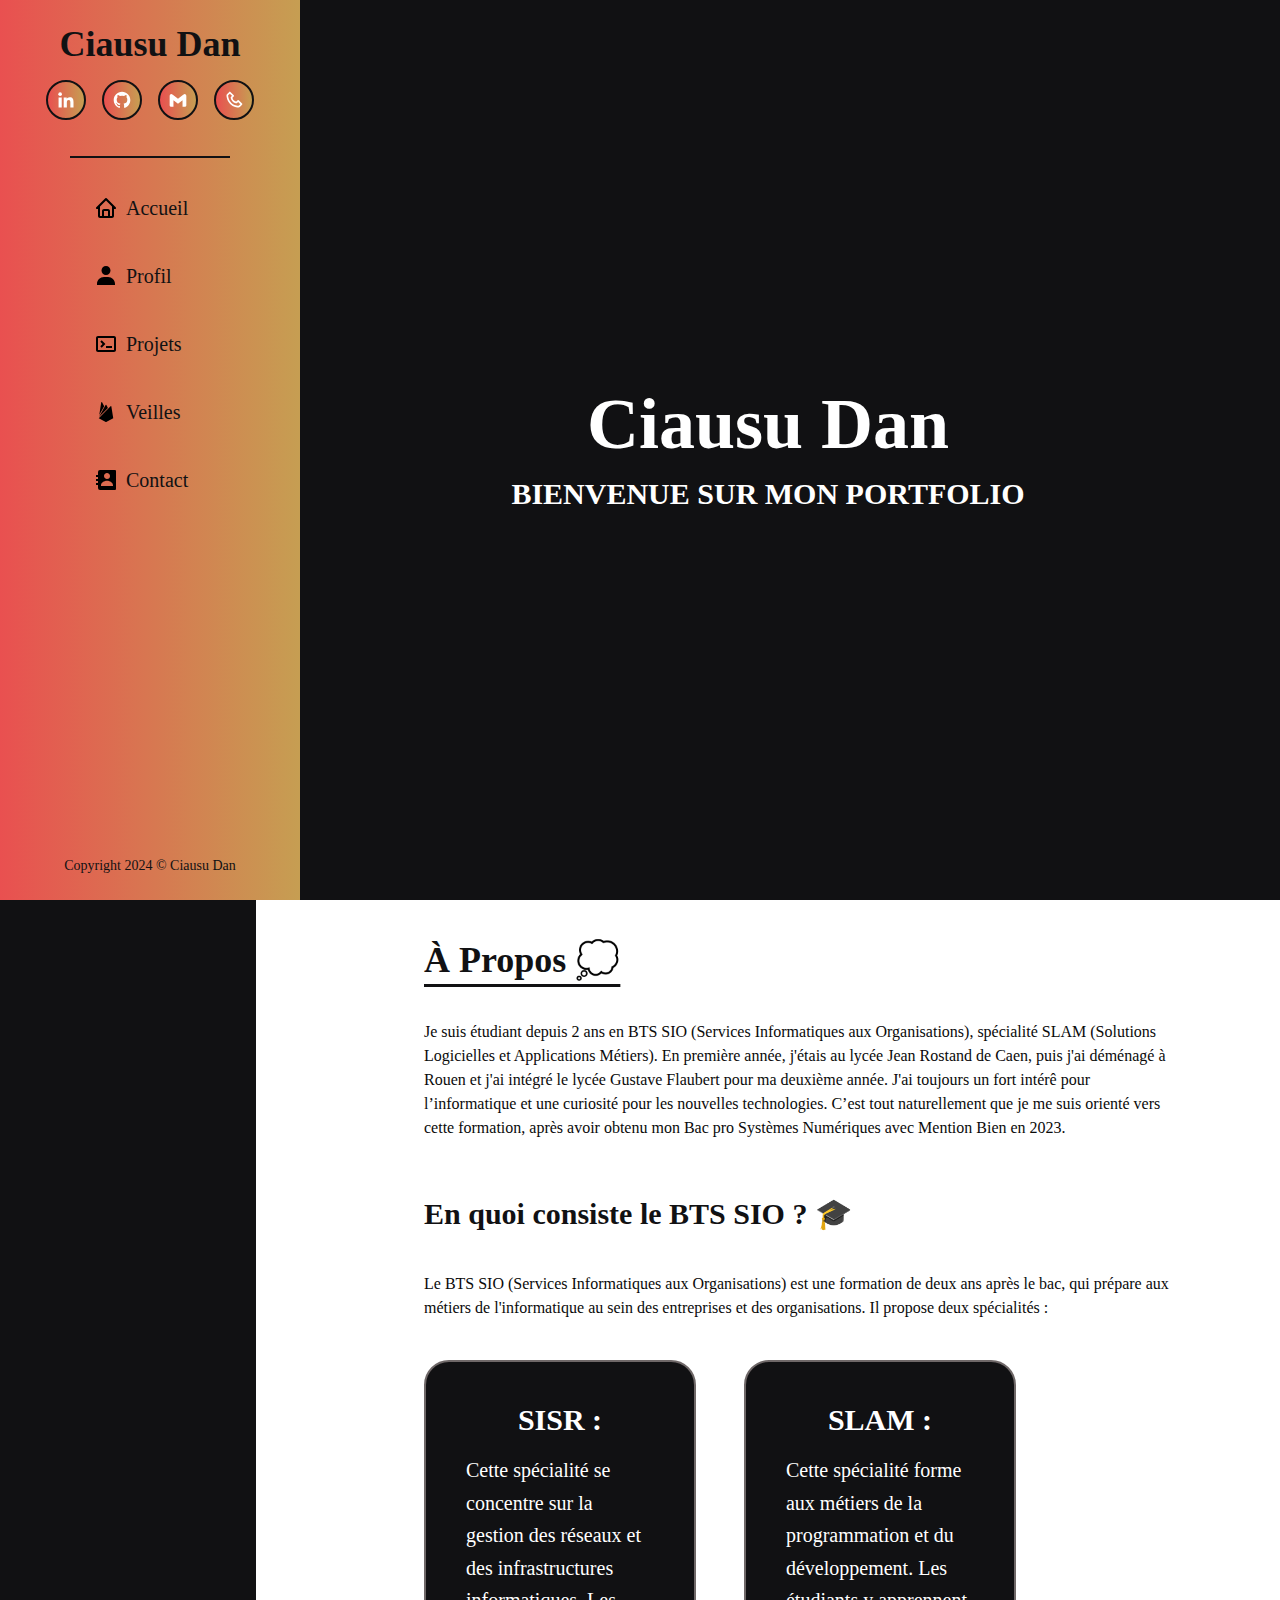
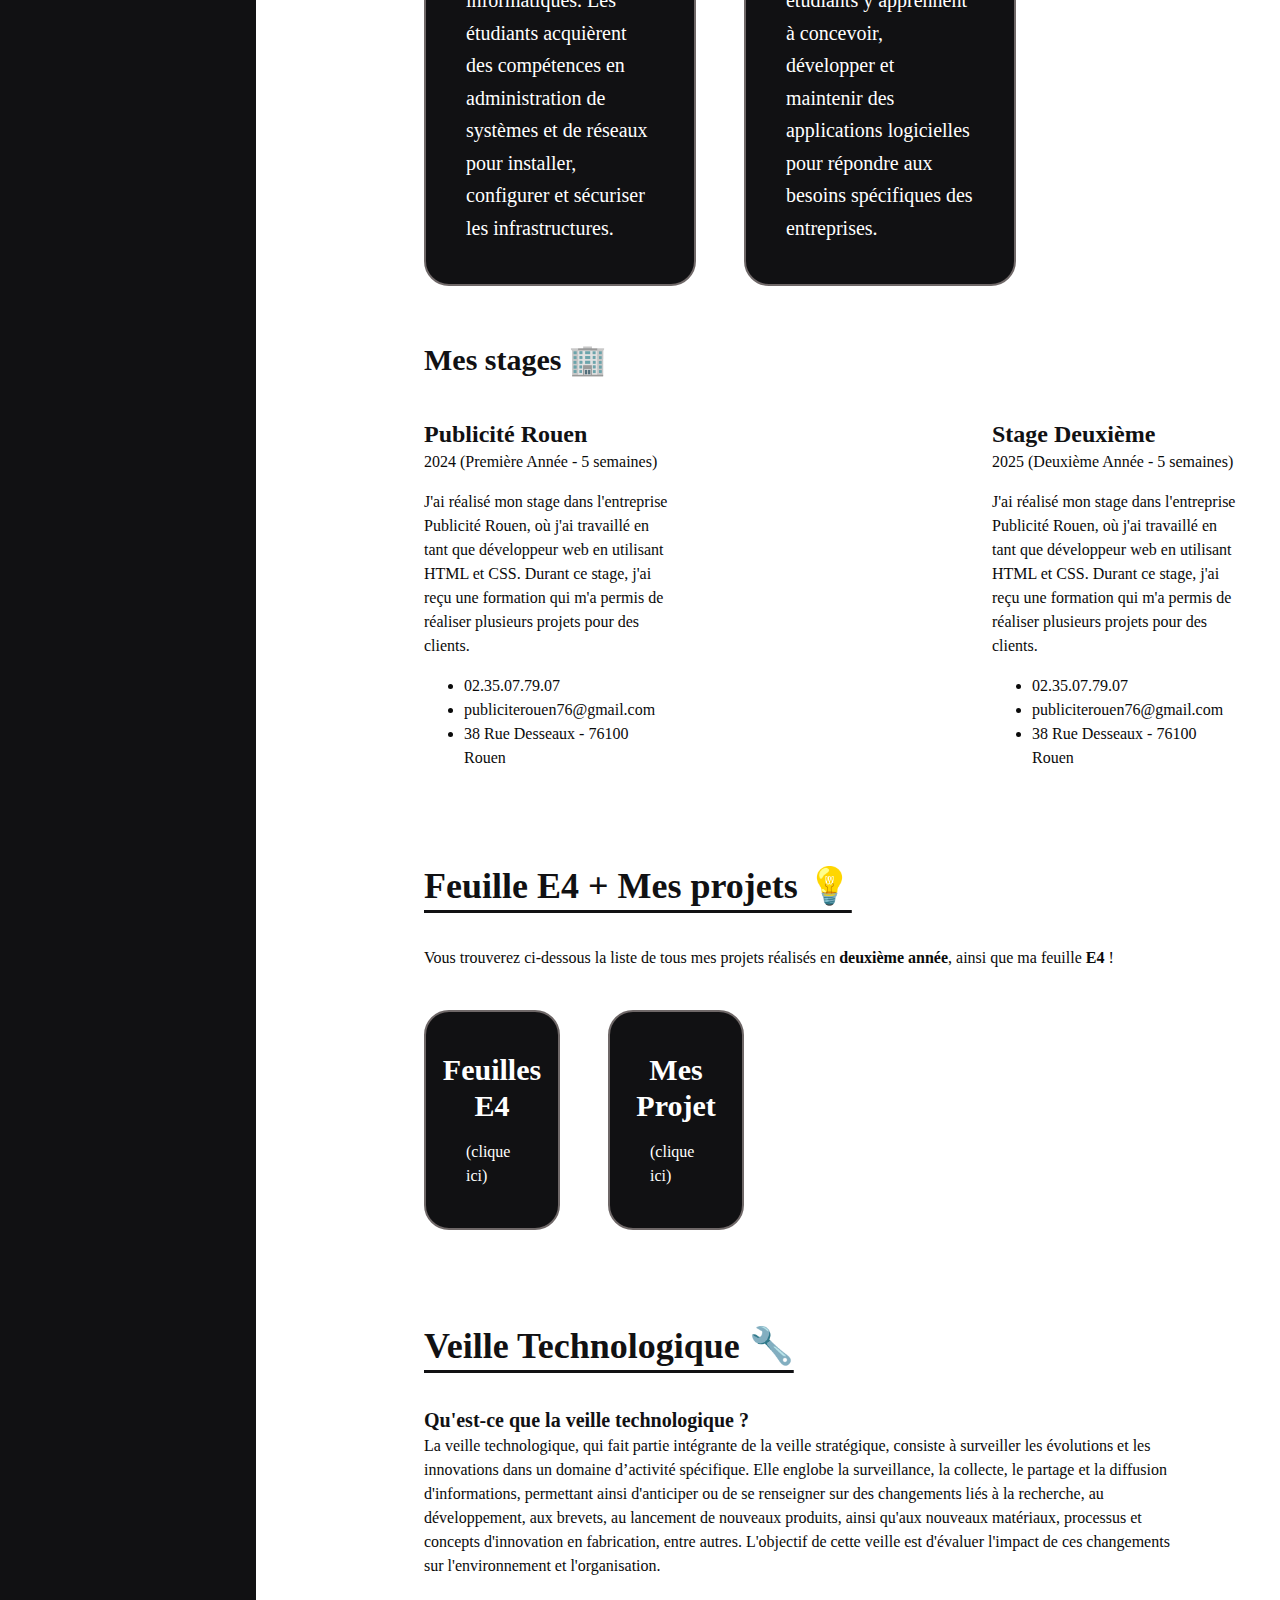
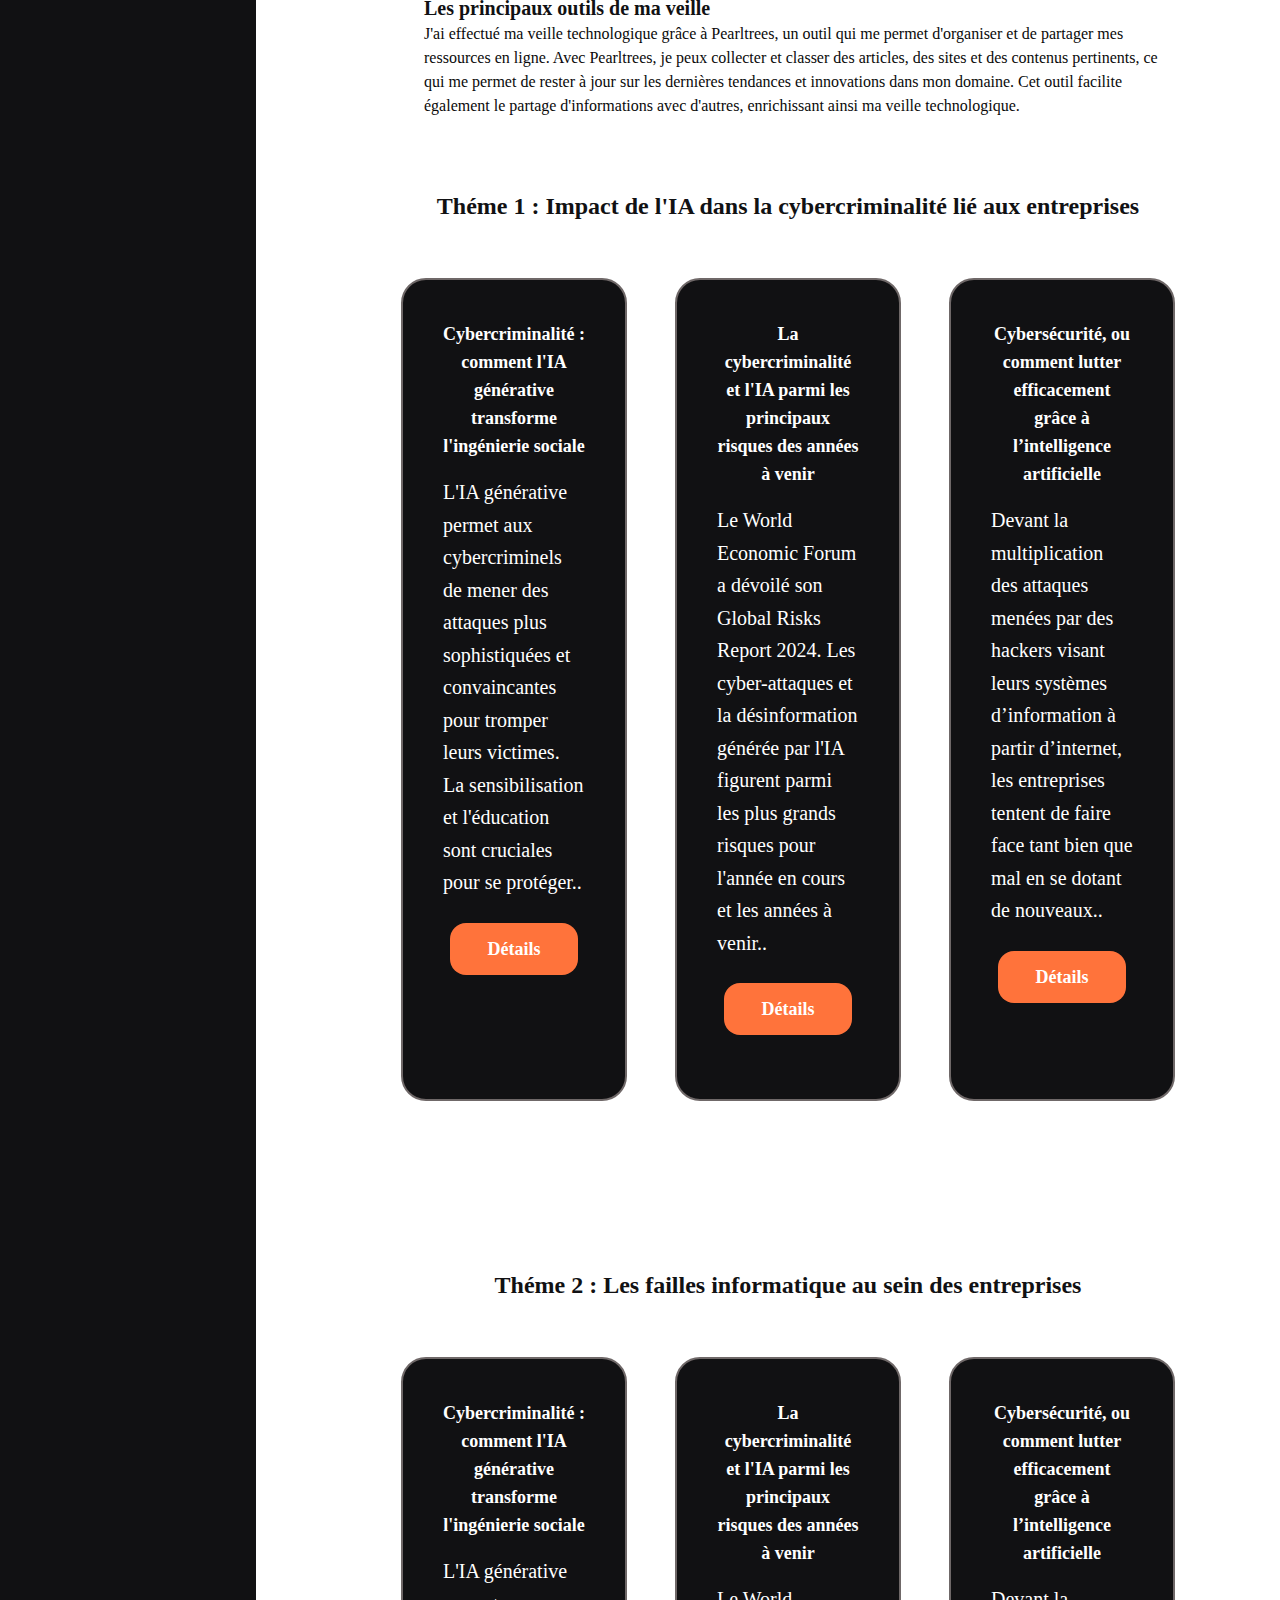
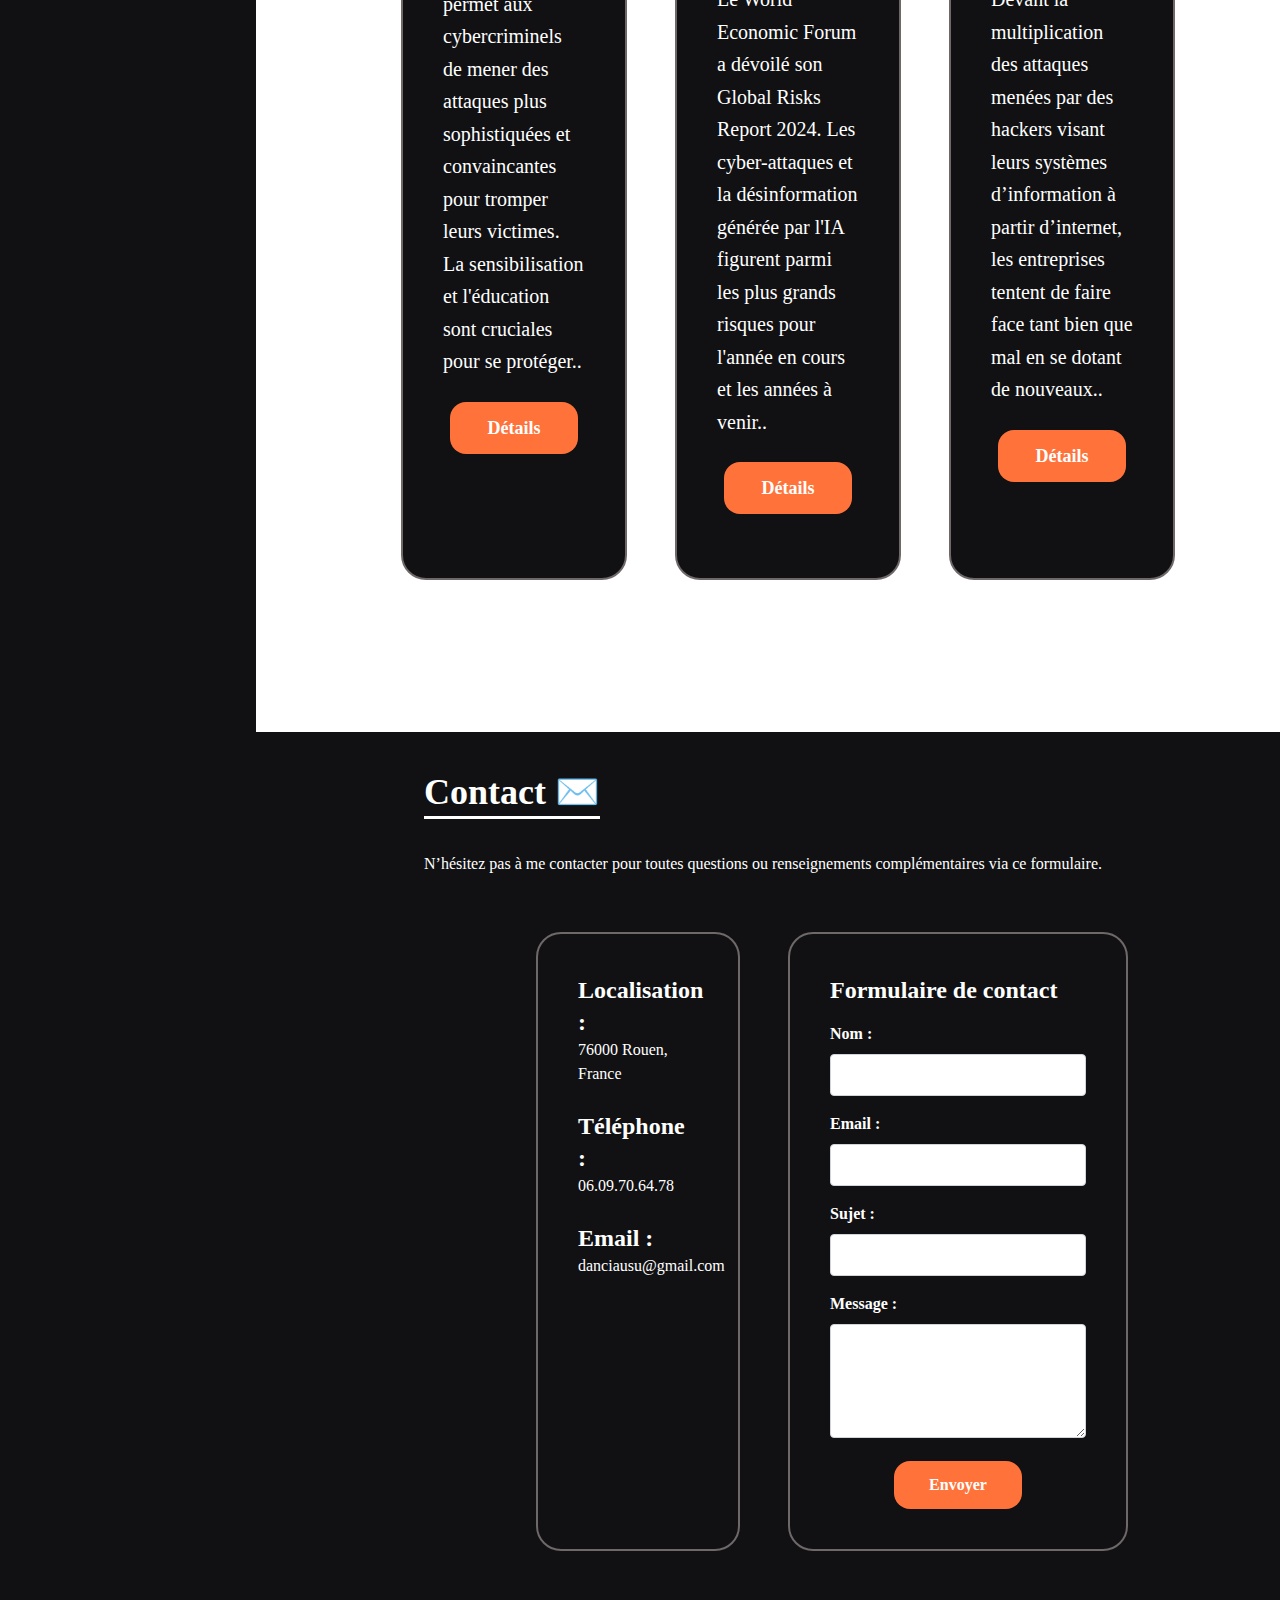
==== commit 67578a77: "Updates" ====
--- a/index.html
+++ b/index.html
@@ -1,11 +1,11 @@
 <!DOCTYPE html><html  data-capo=""><head><meta charset="utf-8">
 <meta name="viewport" content="width=device-width, initial-scale=1">
-<style>*,:after,:before{--tw-border-spacing-x:0;--tw-border-spacing-y:0;--tw-translate-x:0;--tw-translate-y:0;--tw-rotate:0;--tw-skew-x:0;--tw-skew-y:0;--tw-scale-x:1;--tw-scale-y:1;--tw-pan-x: ;--tw-pan-y: ;--tw-pinch-zoom: ;--tw-scroll-snap-strictness:proximity;--tw-gradient-from-position: ;--tw-gradient-via-position: ;--tw-gradient-to-position: ;--tw-ordinal: ;--tw-slashed-zero: ;--tw-numeric-figure: ;--tw-numeric-spacing: ;--tw-numeric-fraction: ;--tw-ring-inset: ;--tw-ring-offset-width:0px;--tw-ring-offset-color:#fff;--tw-ring-color:rgba(59,130,246,.5);--tw-ring-offset-shadow:0 0 #0000;--tw-ring-shadow:0 0 #0000;--tw-shadow:0 0 #0000;--tw-shadow-colored:0 0 #0000;--tw-blur: ;--tw-brightness: ;--tw-contrast: ;--tw-grayscale: ;--tw-hue-rotate: ;--tw-invert: ;--tw-saturate: ;--tw-sepia: ;--tw-drop-shadow: ;--tw-backdrop-blur: ;--tw-backdrop-brightness: ;--tw-backdrop-contrast: ;--tw-backdrop-grayscale: ;--tw-backdrop-hue-rotate: ;--tw-backdrop-invert: ;--tw-backdrop-opacity: ;--tw-backdrop-saturate: ;--tw-backdrop-sepia: ;--tw-contain-size: ;--tw-contain-layout: ;--tw-contain-paint: ;--tw-contain-style: }::backdrop{--tw-border-spacing-x:0;--tw-border-spacing-y:0;--tw-translate-x:0;--tw-translate-y:0;--tw-rotate:0;--tw-skew-x:0;--tw-skew-y:0;--tw-scale-x:1;--tw-scale-y:1;--tw-pan-x: ;--tw-pan-y: ;--tw-pinch-zoom: ;--tw-scroll-snap-strictness:proximity;--tw-gradient-from-position: ;--tw-gradient-via-position: ;--tw-gradient-to-position: ;--tw-ordinal: ;--tw-slashed-zero: ;--tw-numeric-figure: ;--tw-numeric-spacing: ;--tw-numeric-fraction: ;--tw-ring-inset: ;--tw-ring-offset-width:0px;--tw-ring-offset-color:#fff;--tw-ring-color:rgba(59,130,246,.5);--tw-ring-offset-shadow:0 0 #0000;--tw-ring-shadow:0 0 #0000;--tw-shadow:0 0 #0000;--tw-shadow-colored:0 0 #0000;--tw-blur: ;--tw-brightness: ;--tw-contrast: ;--tw-grayscale: ;--tw-hue-rotate: ;--tw-invert: ;--tw-saturate: ;--tw-sepia: ;--tw-drop-shadow: ;--tw-backdrop-blur: ;--tw-backdrop-brightness: ;--tw-backdrop-contrast: ;--tw-backdrop-grayscale: ;--tw-backdrop-hue-rotate: ;--tw-backdrop-invert: ;--tw-backdrop-opacity: ;--tw-backdrop-saturate: ;--tw-backdrop-sepia: ;--tw-contain-size: ;--tw-contain-layout: ;--tw-contain-paint: ;--tw-contain-style: }/*! tailwindcss v3.4.17 | MIT License | https://tailwindcss.com*/*,:after,:before{border:0 solid #e5e7eb;box-sizing:border-box}:after,:before{--tw-content:""}:host,html{line-height:1.5;-webkit-text-size-adjust:100%;font-family:inter;font-feature-settings:normal;font-variation-settings:normal;-moz-tab-size:4;-o-tab-size:4;tab-size:4;-webkit-tap-highlight-color:transparent}body{line-height:inherit;margin:0}hr{border-top-width:1px;color:inherit;height:0}abbr:where([title]){-webkit-text-decoration:underline dotted;text-decoration:underline dotted}h1,h2,h3,h4,h5,h6{font-size:inherit;font-weight:inherit}a{color:inherit;text-decoration:inherit}b,strong{font-weight:bolder}code,kbd,pre,samp{font-family:ui-monospace,SFMono-Regular,Menlo,Monaco,Consolas,Liberation Mono,Courier New,monospace;font-feature-settings:normal;font-size:1em;font-variation-settings:normal}small{font-size:80%}sub,sup{font-size:75%;line-height:0;position:relative;vertical-align:baseline}sub{bottom:-.25em}sup{top:-.5em}table{border-collapse:collapse;border-color:inherit;text-indent:0}button,input,optgroup,select,textarea{color:inherit;font-family:inherit;font-feature-settings:inherit;font-size:100%;font-variation-settings:inherit;font-weight:inherit;letter-spacing:inherit;line-height:inherit;margin:0;padding:0}button,select{text-transform:none}button,input:where([type=button]),input:where([type=reset]),input:where([type=submit]){-webkit-appearance:button;background-color:transparent;background-image:none}:-moz-focusring{outline:auto}:-moz-ui-invalid{box-shadow:none}progress{vertical-align:baseline}::-webkit-inner-spin-button,::-webkit-outer-spin-button{height:auto}[type=search]{-webkit-appearance:textfield;outline-offset:-2px}::-webkit-search-decoration{-webkit-appearance:none}::-webkit-file-upload-button{-webkit-appearance:button;font:inherit}summary{display:list-item}blockquote,dd,dl,figure,h1,h2,h3,h4,h5,h6,hr,p,pre{margin:0}fieldset{margin:0}fieldset,legend{padding:0}menu,ol,ul{list-style:none;margin:0;padding:0}dialog{padding:0}textarea{resize:vertical}input::-moz-placeholder,textarea::-moz-placeholder{color:#9ca3af;opacity:1}input::placeholder,textarea::placeholder{color:#9ca3af;opacity:1}[role=button],button{cursor:pointer}:disabled{cursor:default}audio,canvas,embed,iframe,img,object,svg,video{display:block;vertical-align:middle}img,video{height:auto;max-width:100%}[hidden]:where(:not([hidden=until-found])){display:none}:root{--background:0 0% 100%;--foreground:0 0% 3.9%;--muted:0 0% 96.1%;--muted-foreground:0 0% 45.1%;--popover:0 0% 100%;--popover-foreground:0 0% 3.9%;--card:0 0% 100%;--card-foreground:0 0% 3.9%;--border:0 0% 89.8%;--input:0 0% 89.8%;--primary:0 0% 9%;--primary-foreground:0 0% 98%;--secondary:0 0% 96.1%;--secondary-foreground:0 0% 9%;--accent:0 0% 96.1%;--accent-foreground:0 0% 9%;--destructive:0 84.2% 60.2%;--destructive-foreground:0 0% 98%;--ring:0 0% 3.9%;--radius:0.5rem}.dark{--background:0 0% 3.9%;--foreground:0 0% 98%;--muted:0 0% 14.9%;--muted-foreground:0 0% 63.9%;--popover:0 0% 3.9%;--popover-foreground:0 0% 98%;--card:0 0% 3.9%;--card-foreground:0 0% 98%;--border:0 0% 14.9%;--input:0 0% 14.9%;--primary:0 0% 98%;--primary-foreground:0 0% 9%;--secondary:0 0% 14.9%;--secondary-foreground:0 0% 98%;--accent:0 0% 14.9%;--accent-foreground:0 0% 98%;--destructive:0 62.8% 30.6%;--destructive-foreground:0 0% 98%;--ring:0 0% 83.1%}*{border-color:hsl(var(--border))}body{background-color:hsl(var(--background));color:hsl(var(--foreground))}.container{margin-left:auto;margin-right:auto;padding-left:2rem;padding-right:2rem;width:100%}@media (min-width:1400px){.container{max-width:1400px}}.fixed{position:fixed}.relative{position:relative}.m-0{margin:0}.mb-4{margin-bottom:1rem}.ml-64{margin-left:16rem}.mt-2{margin-top:.5rem}.mt-auto{margin-top:auto}.flex{display:flex}.h-5{height:1.25rem}.h-8{height:2rem}.h-\[2px\]{height:2px}.h-full{height:100%}.min-h-screen{min-height:100vh}.w-11\/12{width:91.666667%}.w-2\/12{width:16.666667%}.w-3\/12{width:25%}.w-32{width:8rem}.w-4\/12{width:33.333333%}.w-40{width:10rem}.w-5{width:1.25rem}.w-5\/12{width:41.666667%}.w-8{width:2rem}.w-\[300px\]{width:300px}.w-full{width:100%}.flex-1{flex:1 1 0%}.list-disc{list-style-type:disc}.flex-col{flex-direction:column}.items-start{align-items:flex-start}.items-center{align-items:center}.justify-start{justify-content:flex-start}.justify-center{justify-content:center}.gap-10{gap:2.5rem}.gap-12{gap:3rem}.gap-2{gap:.5rem}.gap-4{gap:1rem}.gap-6{gap:1.5rem}.gap-80{gap:20rem}.rounded{border-radius:.25rem}.rounded-2xl{border-radius:1rem}.rounded-\[25px\]{border-radius:25px}.rounded-full{border-radius:9999px}.border{border-width:1px}.border-2{border-width:2px}.border-\[1px\]{border-width:1px}.border-\[\#111113\]{--tw-border-opacity:1;border-color:rgb(17 17 19/var(--tw-border-opacity,1))}.border-\[\#6F6868\]{--tw-border-opacity:1;border-color:rgb(111 104 104/var(--tw-border-opacity,1))}.border-gray-300{--tw-border-opacity:1;border-color:rgb(209 213 219/var(--tw-border-opacity,1))}.bg-\[\#111113\]{--tw-bg-opacity:1;background-color:rgb(17 17 19/var(--tw-bg-opacity,1))}.bg-\[\#FF733B\]{--tw-bg-opacity:1;background-color:rgb(255 115 59/var(--tw-bg-opacity,1))}.bg-fond{--tw-bg-opacity:1;background-color:rgb(17 17 19/var(--tw-bg-opacity,1))}.bg-white{--tw-bg-opacity:1;background-color:rgb(255 255 255/var(--tw-bg-opacity,1))}.bg-gradient-to-r{background-image:linear-gradient(to right,var(--tw-gradient-stops))}.from-\[\#E95050\]{--tw-gradient-from:#e95050 var(--tw-gradient-from-position);--tw-gradient-to:rgba(233,80,80,0) var(--tw-gradient-to-position);--tw-gradient-stops:var(--tw-gradient-from),var(--tw-gradient-to)}.to-\[\#C69E52\]{--tw-gradient-to:#c69e52 var(--tw-gradient-to-position)}.to-100\%{--tw-gradient-to-position:100%}.p-10{padding:2.5rem}.p-2{padding:.5rem}.p-6{padding:1.5rem}.py-14{padding-bottom:3.5rem;padding-top:3.5rem}.py-24{padding-bottom:6rem;padding-top:6rem}.py-3{padding-bottom:.75rem;padding-top:.75rem}.py-4{padding-bottom:1rem;padding-top:1rem}.py-5{padding-bottom:1.25rem;padding-top:1.25rem}.py-6{padding-bottom:1.5rem;padding-top:1.5rem}.pl-32{padding-left:8rem}.pl-4{padding-left:1rem}.pl-6{padding-left:1.5rem}.pl-\[70px\]{padding-left:70px}.pt-4{padding-top:1rem}.pt-8{padding-top:2rem}.text-center{text-align:center}.font-bold,.font-light{font-family:inter}.text-2xl{font-size:1.5rem;line-height:2rem}.text-3xl{font-size:1.875rem;line-height:2.25rem}.text-4xl{font-size:2.25rem;line-height:2.5rem}.text-7xl{font-size:4.5rem;line-height:1}.text-lg{font-size:1.125rem;line-height:1.75rem}.text-sm{font-size:.875rem;line-height:1.25rem}.text-xl{font-size:1.25rem;line-height:1.75rem}.font-bold{font-weight:700}.font-light{font-weight:300}.font-semibold{font-weight:600}.leading-relaxed{line-height:1.625}.text-\[\#111113\]{--tw-text-opacity:1;color:rgb(17 17 19/var(--tw-text-opacity,1))}.text-white{--tw-text-opacity:1;color:rgb(255 255 255/var(--tw-text-opacity,1))}.underline{text-decoration-line:underline}.underline-offset-\[12px\]{text-underline-offset:12px}.invert{--tw-invert:invert(100%);filter:var(--tw-blur) var(--tw-brightness) var(--tw-contrast) var(--tw-grayscale) var(--tw-hue-rotate) var(--tw-invert) var(--tw-saturate) var(--tw-sepia) var(--tw-drop-shadow)}.duration-150{transition-duration:.15s}.ease-in{transition-timing-function:cubic-bezier(.4,0,1,1)}@keyframes enter{0%{opacity:var(--tw-enter-opacity,1);transform:translate3d(var(--tw-enter-translate-x,0),var(--tw-enter-translate-y,0),0) scale3d(var(--tw-enter-scale,1),var(--tw-enter-scale,1),var(--tw-enter-scale,1)) rotate(var(--tw-enter-rotate,0))}}@keyframes exit{to{opacity:var(--tw-exit-opacity,1);transform:translate3d(var(--tw-exit-translate-x,0),var(--tw-exit-translate-y,0),0) scale3d(var(--tw-exit-scale,1),var(--tw-exit-scale,1),var(--tw-exit-scale,1)) rotate(var(--tw-exit-rotate,0))}}.duration-150{animation-duration:.15s}.ease-in{animation-timing-function:cubic-bezier(.4,0,1,1)}.hover\:text-\[\#111113\]:hover{--tw-text-opacity:1;color:rgb(17 17 19/var(--tw-text-opacity,1))}.hover\:text-white:hover{--tw-text-opacity:1;color:rgb(255 255 255/var(--tw-text-opacity,1))}</style>
-<link rel="preload" as="fetch" crossorigin="anonymous" href="/DanCsu.github.io/_payload.json?d7f6cf4c-56a0-4b9d-b13f-8e9c12518647">
-<link rel="modulepreload" as="script" crossorigin href="/DanCsu.github.io/_nuxt/Bn3j_CCd.js">
-<link rel="modulepreload" as="script" crossorigin href="/DanCsu.github.io/_nuxt/C-1r3XWJ.js">
-<link rel="prefetch" as="script" crossorigin href="/DanCsu.github.io/_nuxt/D8cdlkVg.js">
-<link rel="prefetch" as="script" crossorigin href="/DanCsu.github.io/_nuxt/DoQntWiA.js">
-<link rel="prefetch" as="script" crossorigin href="/DanCsu.github.io/_nuxt/DMNTdv21.js">
-<script type="module" src="/DanCsu.github.io/_nuxt/Bn3j_CCd.js" crossorigin></script></head><body><div id="__nuxt"><div><div class="bg-[#111113]"><header class="bg-gradient-to-r from-[#E95050] from-1% to-[#C69E52] to-100% text-white fixed h-full w-[300px] p-6 flex flex-col items-start"><div class="flex w-full justify-center"><h2 class="font-bold text-[#111113] text-4xl">Ciausu Dan</h2></div><div class="py-4 flex w-full justify-center"><div class="flex gap-4"><div class="relative flex items-center"><a href=""><div class="w-8 h-8 bg-gradient-to-r from-[#E95050] from-1% to-[#C69E52] to-100% rounded-full flex items-center justify-center border-[1px] border-[#111113]"><img src="data:image/svg+xml,%3csvg%20xmlns=&#39;http://www.w3.org/2000/svg&#39;%20width=&#39;24&#39;%20height=&#39;24&#39;%20viewBox=&#39;0%200%2024%2024&#39;%3e%3ccircle%20cx=&#39;4.983&#39;%20cy=&#39;5.009&#39;%20r=&#39;2.188&#39;/%3e%3cpath%20d=&#39;M9.237%208.855v12.139h3.769v-6.003c0-1.584.298-3.118%202.262-3.118%201.937%200%201.961%201.811%201.961%203.218v5.904H21v-6.657c0-3.27-.704-5.783-4.526-5.783-1.835%200-3.065%201.007-3.568%201.96h-.051v-1.66H9.237zm-6.142%200H6.87v12.139H3.095z&#39;/%3e%3c/svg%3e" class="invert w-5 h-5" alt="Icon LinkedIn"></div></a></div><div class="relative flex items-center"><a href=""><div class="w-8 h-8 bg-gradient-to-r from-[#E95050] from-1% to-[#C69E52] to-100% rounded-full flex items-center justify-center border-[1px] border-[#111113]"><img src="data:image/svg+xml,%3csvg%20xmlns=&#39;http://www.w3.org/2000/svg&#39;%20width=&#39;24&#39;%20height=&#39;24&#39;%20viewBox=&#39;0%200%2024%2024&#39;%3e%3cpath%20fill-rule=&#39;evenodd&#39;%20clip-rule=&#39;evenodd&#39;%20d=&#39;M12.026%202c-5.509%200-9.974%204.465-9.974%209.974%200%204.406%202.857%208.145%206.821%209.465.499.09.679-.217.679-.481%200-.237-.008-.865-.011-1.696-2.775.602-3.361-1.338-3.361-1.338-.452-1.152-1.107-1.459-1.107-1.459-.905-.619.069-.605.069-.605%201.002.07%201.527%201.028%201.527%201.028.89%201.524%202.336%201.084%202.902.829.091-.645.351-1.085.635-1.334-2.214-.251-4.542-1.107-4.542-4.93%200-1.087.389-1.979%201.024-2.675-.101-.253-.446-1.268.099-2.64%200%200%20.837-.269%202.742%201.021a9.582%209.582%200%200%201%202.496-.336%209.554%209.554%200%200%201%202.496.336c1.906-1.291%202.742-1.021%202.742-1.021.545%201.372.203%202.387.099%202.64.64.696%201.024%201.587%201.024%202.675%200%203.833-2.33%204.675-4.552%204.922.355.308.675.916.675%201.846%200%201.334-.012%202.41-.012%202.737%200%20.267.178.577.687.479C19.146%2020.115%2022%2016.379%2022%2011.974%2022%206.465%2017.535%202%2012.026%202z&#39;/%3e%3c/svg%3e" class="invert w-5 h-5" alt="Icon Github"></div></a></div><div class="relative flex items-center"><a href=""><div class="w-8 h-8 bg-gradient-to-r from-[#E95050] from-1% to-[#C69E52] to-100% rounded-full flex items-center justify-center border-[1px] border-[#111113]"><img src="data:image/svg+xml,%3csvg%20xmlns=&#39;http://www.w3.org/2000/svg&#39;%20width=&#39;24&#39;%20height=&#39;24&#39;%20viewBox=&#39;0%200%2024%2024&#39;%3e%3cpath%20d=&#39;m18.73%205.41-1.28%201L12%2010.46%206.55%206.37l-1.28-1A2%202%200%200%200%202%207.05v11.59A1.36%201.36%200%200%200%203.36%2020h3.19v-7.72L12%2016.37l5.45-4.09V20h3.19A1.36%201.36%200%200%200%2022%2018.64V7.05a2%202%200%200%200-3.27-1.64z&#39;/%3e%3c/svg%3e" class="invert w-5 h-5" alt="Icon Mail"></div></a></div><div class="relative flex items-center"><a href=""><div class="w-8 h-8 bg-gradient-to-r from-[#E95050] from-1% to-[#C69E52] to-100% rounded-full flex items-center justify-center border-[1px] border-[#111113]"><img src="data:image/svg+xml,%3csvg%20xmlns=&#39;http://www.w3.org/2000/svg&#39;%20width=&#39;24&#39;%20height=&#39;24&#39;%20viewBox=&#39;0%200%2024%2024&#39;%3e%3cpath%20d=&#39;M17.707%2012.293a.999.999%200%200%200-1.414%200l-1.594%201.594c-.739-.22-2.118-.72-2.992-1.594s-1.374-2.253-1.594-2.992l1.594-1.594a.999.999%200%200%200%200-1.414l-4-4a.999.999%200%200%200-1.414%200L3.581%205.005c-.38.38-.594.902-.586%201.435.023%201.424.4%206.37%204.298%2010.268s8.844%204.274%2010.269%204.298h.028c.528%200%201.027-.208%201.405-.586l2.712-2.712a.999.999%200%200%200%200-1.414l-4-4.001zm-.127%206.712c-1.248-.021-5.518-.356-8.873-3.712-3.366-3.366-3.692-7.651-3.712-8.874L7%204.414%209.586%207%208.293%208.293a1%201%200%200%200-.272.912c.024.115.611%202.842%202.271%204.502s4.387%202.247%204.502%202.271a.991.991%200%200%200%20.912-.271L17%2014.414%2019.586%2017l-2.006%202.005z&#39;/%3e%3c/svg%3e" class="invert w-5 h-5" alt="Icon Téléphone"></div></a></div></div></div><div class="flex w-full justify-center py-5"><div class="w-40 h-[2px] relative bg-[#111113]"></div></div><nav class="flex flex-col py-4 text-center text-xl gap-10 w-full items-start"><div class="flex justify-center gap-2 pl-[70px]"><img src="data:image/svg+xml,%3csvg%20xmlns=&#39;http://www.w3.org/2000/svg&#39;%20width=&#39;24&#39;%20height=&#39;24&#39;%20viewBox=&#39;0%200%2024%2024&#39;%3e%3cpath%20d=&#39;M3%2013h1v7c0%201.103.897%202%202%202h12c1.103%200%202-.897%202-2v-7h1a1%201%200%200%200%20.707-1.707l-9-9a.999.999%200%200%200-1.414%200l-9%209A1%201%200%200%200%203%2013zm7%207v-5h4v5h-4zm2-15.586%206%206V15l.001%205H16v-5c0-1.103-.897-2-2-2h-4c-1.103%200-2%20.897-2%202v5H6v-9.586l6-6z&#39;/%3e%3c/svg%3e" alt="Icon Accueil"><a href="#Accueil" class="text-[#111113] ease-in duration-150 hover:text-white"><span>Accueil</span></a></div><div class="flex justify-center gap-2 pl-[70px]"><img src="data:image/svg+xml,%3csvg%20xmlns=&#39;http://www.w3.org/2000/svg&#39;%20width=&#39;24&#39;%20height=&#39;24&#39;%20viewBox=&#39;0%200%2024%2024&#39;%3e%3cpath%20d=&#39;M7.5%206.5C7.5%208.981%209.519%2011%2012%2011s4.5-2.019%204.5-4.5S14.481%202%2012%202%207.5%204.019%207.5%206.5zM20%2021h1v-1c0-3.859-3.141-7-7-7h-4c-3.86%200-7%203.141-7%207v1h17z&#39;/%3e%3c/svg%3e" alt="Icon Profil"><a href="#Profil" class="text-[#111113] ease-in duration-150 hover:text-white"><span>Profil</span></a></div><div class="flex justify-center gap-2 pl-[70px]"><img src="data:image/svg+xml,%3csvg%20xmlns=&#39;http://www.w3.org/2000/svg&#39;%20width=&#39;24&#39;%20height=&#39;24&#39;%20viewBox=&#39;0%200%2024%2024&#39;%3e%3cpath%20d=&#39;M12%2014h6v2h-6zM6.293%209.707%208.586%2012l-2.293%202.293%201.414%201.414L11.414%2012%207.707%208.293z&#39;/%3e%3cpath%20d=&#39;M20%204H4c-1.103%200-2%20.897-2%202v12c0%201.103.897%202%202%202h16c1.103%200%202-.897%202-2V6c0-1.103-.897-2-2-2zM4%2018V6h16l.002%2012H4z&#39;/%3e%3c/svg%3e" alt="Icon Projets"><a href="#Projets" class="text-[#111113] ease-in duration-150 hover:text-white"><span>Projets</span></a></div><div class="flex justify-center gap-2 pl-[70px]"><img src="data:image/svg+xml,%3csvg%20xmlns=&#39;http://www.w3.org/2000/svg&#39;%20width=&#39;24&#39;%20height=&#39;24&#39;%20viewBox=&#39;0%200%2024%2024&#39;%3e%3cpath%20d=&#39;M5.239%2015.063%207.21%202.381a.453.453%200%200%201%20.847-.145l2.12%203.979-4.938%208.848zM19.24%2018.14%2017.363%206.469a.454.454%200%200%200-.766-.246L4.76%2018.14l6.55%203.691c.411.23.912.23%201.323%200l6.607-3.691zM13.917%207.955%2012.4%205.052a.452.452%200%200%200-.8%200L4.939%2016.989l8.978-9.034z&#39;/%3e%3c/svg%3e" alt="Icon Veilles"><a href="#Veilles" class="text-[#111113] ease-in duration-150 hover:text-white"><span>Veilles</span></a></div><div class="flex justify-center gap-2 pl-[70px]"><img src="data:image/svg+xml,%3csvg%20xmlns=&#39;http://www.w3.org/2000/svg&#39;%20width=&#39;24&#39;%20height=&#39;24&#39;%20viewBox=&#39;0%200%2024%2024&#39;%3e%3cpath%20d=&#39;M21%202H6a2%202%200%200%200-2%202v3H2v2h2v2H2v2h2v2H2v2h2v3a2%202%200%200%200%202%202h15a1%201%200%200%200%201-1V3a1%201%200%200%200-1-1zm-8%202.999c1.648%200%203%201.351%203%203A3.012%203.012%200%200%201%2013%2011c-1.647%200-3-1.353-3-3.001%200-1.649%201.353-3%203-3zM19%2018H7v-.75c0-2.219%202.705-4.5%206-4.5s6%202.281%206%204.5V18z&#39;/%3e%3c/svg%3e" alt="Icon Contact"><a href="#Contact" class="text-[#111113] ease-in duration-150 hover:text-white"><span>Contact</span></a></div></nav><div class="mt-auto text-sm text-center text-[#111113] w-full"><p>Copyright 2024 © Ciausu Dan</p></div></header><main id="Accueil" class="ml-64 flex-1 p-10 bg-fond flex flex-col min-h-screen"><div class="w-full flex-1 flex flex-col justify-center items-center"><h1 class="text-center text-7xl font-bold text-white mb-4">Ciausu Dan</h1><p class="text-center text-3xl font-semibold text-white">BIENVENUE SUR MON PORTFOLIO</p></div></main><section class="ml-64 p-10 bg-white"><div class="pl-32"><div class="flex flex-col gap-10"><div class="flex justify-start"><h1 id="Profil" class="text-4xl font-semibold text-[#111113] underline underline-offset-[12px]">À Propos 💭</h1></div><p class="w-11/12"> Je suis étudiant depuis 2 ans en BTS SIO (Services Informatiques aux Organisations), spécialité SLAM (Solutions Logicielles et Applications Métiers). En première année, j&#39;étais au lycée Jean Rostand de Caen, puis j&#39;ai déménagé à Rouen et j&#39;ai intégré le lycée Gustave Flaubert pour ma deuxième année. J&#39;ai toujours un fort intérê pour l’informatique et une curiosité pour les nouvelles technologies. C’est tout naturellement que je me suis orienté vers cette formation, après avoir obtenu mon Bac pro Systèmes Numériques avec Mention Bien en 2023. </p></div></div><div class="pl-32 py-14"><div class="flex flex-col gap-10"><h1 class="text-3xl font-semibold text-[#111113]">En quoi consiste le BTS SIO ? 🎓</h1><p class="w-11/12"> Le BTS SIO (Services Informatiques aux Organisations) est une formation de deux ans après le bac, qui prépare aux métiers de l&#39;informatique au sein des entreprises et des organisations. Il propose deux spécialités : </p><div class="flex justify-start gap-12"><div class="p-10 w-4/12 relative rounded-[25px] border-2 border-[#6F6868] bg-[#111113]"><div class="flex justify-center mb-4"><h1 class="text-white font-bold text-3xl">SISR :</h1></div><div><p class="text-white font-light text-xl leading-relaxed"> Cette spécialité se concentre sur la gestion des réseaux et des infrastructures informatiques. Les étudiants acquièrent des compétences en administration de systèmes et de réseaux pour installer, configurer et sécuriser les infrastructures. </p></div></div><div class="p-10 w-4/12 relative rounded-[25px] border-2 border-[#6F6868] bg-[#111113]"><div class="flex justify-center mb-4"><h1 class="text-white font-bold text-3xl">SLAM :</h1></div><div><p class="text-white font-light text-xl leading-relaxed"> Cette spécialité forme aux métiers de la programmation et du développement. Les étudiants y apprennent à concevoir, développer et maintenir des applications logicielles pour répondre aux besoins spécifiques des entreprises. </p></div></div></div></div></div><div class="pl-32"><div class="flex flex-col gap-2"><h1 class="text-3xl font-semibold text-[#111113]">Mes stages 🏢</h1><div class="flex justify-start gap-80 pt-8"><div class="w-4/12 m-0"><p class="text-2xl font-semibold text-[#111113]">Publicité Rouen</p><p>2024 (Première Année - 5 semaines)</p><div class="pt-4"><p>J&#39;ai réalisé mon stage dans l&#39;entreprise Publicité Rouen, où j&#39;ai travaillé en tant que développeur web en utilisant HTML et CSS. Durant ce stage, j&#39;ai reçu une formation qui m&#39;a permis de réaliser plusieurs projets pour des clients. </p></div><div class="pl-4 pt-4"><ul class="list-disc pl-6"><li>02.35.07.79.07</li><li>publiciterouen76@gmail.com</li><li>38 Rue Desseaux - 76100 Rouen</li></ul></div></div><div class="w-4/12 m-0"><p class="text-2xl font-semibold text-[#111113]">Stage Deuxième</p><p>2025 (Deuxième Année - 5 semaines)</p><div class="pt-4"><p>J&#39;ai réalisé mon stage dans l&#39;entreprise Publicité Rouen, où j&#39;ai travaillé en tant que développeur web en utilisant HTML et CSS. Durant ce stage, j&#39;ai reçu une formation qui m&#39;a permis de réaliser plusieurs projets pour des clients. </p></div><div class="pl-4 pt-4"><ul class="list-disc pl-6"><li>02.35.07.79.07</li><li>publiciterouen76@gmail.com</li><li>38 Rue Desseaux - 76100 Rouen</li></ul></div></div></div></div></div><div class="pl-32 py-24"><div class="flex flex-col gap-10"><div class="flex justify-start"><h1 id="Projets" class="text-4xl font-semibold text-[#111113] underline underline-offset-[12px]">Mes projets 💡</h1></div><p class="w-11/12">Vous trouverez ci-dessous la liste de tous mes projets réalisés en <b>deuxième année</b> !</p><div class="flex justify-start gap-12"><div class="p-10 w-2/12 relative rounded-[25px] border-2 border-[#6F6868] bg-[#111113]"><div class="flex justify-center mb-4"><h1 class="text-white font-bold text-3xl">Projet 1</h1></div><div class="flex justify-center text-white font-light"><p>(clique ici)</p></div></div><div class="p-10 w-2/12 relative rounded-[25px] border-2 border-[#6F6868] bg-[#111113]"><div class="flex justify-center mb-4"><h1 class="text-white font-bold text-3xl">Projet 2</h1></div><div class="flex justify-center text-white font-light"><p>(clique ici)</p></div></div><div class="p-10 w-2/12 relative rounded-[25px] border-2 border-[#6F6868] bg-[#111113]"><div class="flex justify-center mb-4"><h1 class="text-white font-bold text-3xl">Projet 3</h1></div><div class="flex justify-center text-white font-light"><p>(clique ici)</p></div></div></div></div></div><div class="pl-32"><div class="flex flex-col gap-10"><div class="flex justify-start"><h1 id="Veilles" class="text-4xl font-semibold text-[#111113] underline underline-offset-[12px]">Veille Technologique 🔧</h1></div><div><h1 class="text-xl font-semibold text-[#111113]">Qu&#39;est-ce que la veille technologique ?</h1><p class="w-11/12">La veille technologique, qui fait partie intégrante de la veille stratégique, consiste à surveiller les évolutions et les innovations dans un domaine d’activité spécifique. Elle englobe la surveillance, la collecte, le partage et la diffusion d&#39;informations, permettant ainsi d&#39;anticiper ou de se renseigner sur des changements liés à la recherche, au développement, aux brevets, au lancement de nouveaux produits, ainsi qu&#39;aux nouveaux matériaux, processus et concepts d&#39;innovation en fabrication, entre autres. L&#39;objectif de cette veille est d&#39;évaluer l&#39;impact de ces changements sur l&#39;environnement et l&#39;organisation. </p><div class="py-4"><h1 class="text-xl font-semibold text-[#111113]">Les principaux outils de ma veille</h1><p class="w-11/12">J&#39;ai effectué ma veille technologique grâce à Pearltrees, un outil qui me permet d&#39;organiser et de partager mes ressources en ligne. Avec Pearltrees, je peux collecter et classer des articles, des sites et des contenus pertinents, ce qui me permet de rester à jour sur les dernières tendances et innovations dans mon domaine. Cet outil facilite également le partage d&#39;informations avec d&#39;autres, enrichissant ainsi ma veille technologique. </p></div></div></div></div><div class="pl-32 py-14"><div class="flex flex-col gap-10"><div class="flex justify-center"><h1 class="text-2xl font-semibold text-[#111113]">Théme 1 : Impact de l&#39;IA dans la cybercriminalité lié aux entreprises</h1></div></div><div class="flex justify-center gap-12 py-14"><div class="p-10 w-3/12 relative rounded-[25px] border-2 border-[#6F6868] bg-[#111113]"><div class="flex justify-center mb-4"><h1 class="text-white font-bold text-lg text-center">Cybercriminalité : comment l&#39;IA générative transforme l&#39;ingénierie sociale</h1></div><div><p class="text-white font-light text-xl leading-relaxed"> L&#39;IA générative permet aux cybercriminels de mener des attaques plus sophistiquées et convaincantes pour tromper leurs victimes. La sensibilisation et l&#39;éducation sont cruciales pour se protéger.. </p></div><div class="flex justify-center py-6"><a href="https://www.journaldunet.com/cybersecurite/1533905-cybercriminalite-comment-l-ia-generative-transforme-l-ingenierie-sociale/"><p class="text-white font-bold text-lg text-center py-3 w-32 rounded-2xl bg-[#FF733B] ease-in duration-150 hover:text-[#111113]">Détails</p></a></div></div><div class="p-10 w-3/12 relative rounded-[25px] border-2 border-[#6F6868] bg-[#111113]"><div class="flex justify-center mb-4"><h1 class="text-white font-bold text-lg text-center">La cybercriminalité et l&#39;IA parmi les principaux risques des années à venir</h1></div><div><p class="text-white font-light text-xl leading-relaxed"> Le World Economic Forum a dévoilé son Global Risks Report 2024. Les cyber-attaques et la désinformation générée par l&#39;IA figurent parmi les plus grands risques pour l&#39;année en cours et les années à venir.. </p></div><div class="flex justify-center py-6"><a href="https://www.ictjournal.ch/etudes/2024-01-16/la-cybercriminalite-et-lia-parmi-les-principaux-risques-des-annees-a-venir"><p class="text-white font-bold text-lg text-center py-3 w-32 rounded-2xl bg-[#FF733B] ease-in duration-150 hover:text-[#111113]">Détails</p></a></div></div><div class="p-10 w-3/12 relative rounded-[25px] border-2 border-[#6F6868] bg-[#111113]"><div class="flex justify-center mb-4"><h1 class="text-white font-bold text-lg text-center">Cybersécurité, ou comment lutter efficacement grâce à l’intelligence artificielle</h1></div><div><p class="text-white font-light text-xl leading-relaxed"> Devant la multiplication des attaques menées par des hackers visant leurs systèmes d’information à partir d’internet, les entreprises tentent de faire face tant bien que mal en se dotant de nouveaux.. </p></div><div class="flex justify-center py-6"><a href="https://www.forbes.fr/technologie/cybersecurite-ou-comment-lutter-efficacement-grace-a-lintelligence-artificielle/"><p class="text-white font-bold text-lg text-center py-3 w-32 rounded-2xl bg-[#FF733B] ease-in duration-150 hover:text-[#111113]">Détails</p></a></div></div></div></div><div class="pl-32"><div class="flex flex-col gap-10"><div class="flex justify-center"><h1 class="text-2xl font-semibold text-[#111113]">Théme 2 : Les failles informatique au sein des entreprises</h1></div></div><div class="flex justify-center gap-12 py-14"><div class="p-10 w-3/12 relative rounded-[25px] border-2 border-[#6F6868] bg-[#111113]"><div class="flex justify-center mb-4"><h1 class="text-white font-bold text-lg text-center">Cybercriminalité : comment l&#39;IA générative transforme l&#39;ingénierie sociale</h1></div><div><p class="text-white font-light text-xl leading-relaxed"> L&#39;IA générative permet aux cybercriminels de mener des attaques plus sophistiquées et convaincantes pour tromper leurs victimes. La sensibilisation et l&#39;éducation sont cruciales pour se protéger.. </p></div><div class="flex justify-center py-6"><a href=""><p class="text-white font-bold text-lg text-center py-3 w-32 rounded-2xl bg-[#FF733B] ease-in duration-150 hover:text-[#111113]">Détails</p></a></div></div><div class="p-10 w-3/12 relative rounded-[25px] border-2 border-[#6F6868] bg-[#111113]"><div class="flex justify-center mb-4"><h1 class="text-white font-bold text-lg text-center">La cybercriminalité et l&#39;IA parmi les principaux risques des années à venir</h1></div><div><p class="text-white font-light text-xl leading-relaxed"> Le World Economic Forum a dévoilé son Global Risks Report 2024. Les cyber-attaques et la désinformation générée par l&#39;IA figurent parmi les plus grands risques pour l&#39;année en cours et les années à venir.. </p></div><div class="flex justify-center py-6"><a href=""><p class="text-white font-bold text-lg text-center py-3 w-32 rounded-2xl bg-[#FF733B] ease-in duration-150 hover:text-[#111113]">Détails</p></a></div></div><div class="p-10 w-3/12 relative rounded-[25px] border-2 border-[#6F6868] bg-[#111113]"><div class="flex justify-center mb-4"><h1 class="text-white font-bold text-lg text-center">Cybersécurité, ou comment lutter efficacement grâce à l’intelligence artificielle</h1></div><div><p class="text-white font-light text-xl leading-relaxed"> Devant la multiplication des attaques menées par des hackers visant leurs systèmes d’information à partir d’internet, les entreprises tentent de faire face tant bien que mal en se dotant de nouveaux.. </p></div><div class="flex justify-center py-6"><a href=""><p class="text-white font-bold text-lg text-center py-3 w-32 rounded-2xl bg-[#FF733B] ease-in duration-150 hover:text-[#111113]">Détails</p></a></div></div></div></div></section><section class="ml-64 flex-1 p-10 bg-fond flex flex-col"><div class="pl-32"><div class="flex flex-col gap-10"><div class="flex justify-start"><h1 id="Contact" class="text-4xl font-semibold text-white underline underline-offset-[12px]">Contact ✉️</h1></div><p class="w-11/12 text-white">N’hésitez pas à me contacter pour toutes questions ou renseignements complémentaires via ce formulaire.</p></div></div><div class="pl-32"><div class="flex flex-col gap-10"><div class="flex justify-center"><h1 class="text-2xl font-semibold text-[#111113]">Théme 1 : Impact de l&#39;IA dans la cybercriminalité lié aux entreprises</h1></div></div><div class="flex justify-center gap-12 py-14"><div class="p-10 w-3/12 relative rounded-[25px] border-2 border-[#6F6868] bg-[#111113]"><div class="flex flex-col gap-6"><div class="flex justify-start"><div><h1 class="text-white font-bold text-2xl">Localisation :</h1><p class="text-white font-light">76000 Rouen, France</p></div></div><div class="flex justify-start"><div><h1 class="text-white font-bold text-2xl">Téléphone :</h1><p class="text-white font-light">06.09.70.64.78</p></div></div><div class="flex justify-start"><div><h1 class="text-white font-bold text-2xl">Email :</h1><p class="text-white font-light">danciausu@gmail.com</p></div></div></div></div><div class="p-10 w-5/12 relative rounded-[25px] border-2 border-[#6F6868] bg-[#111113]"><h2 class="text-white font-bold text-2xl mb-4">Formulaire de contact</h2><form action="#" method="POST" class="flex flex-col gap-4"><div><label for="name" class="text-white font-semibold">Nom :</label><input type="text" id="name" name="name" required class="w-full p-2 mt-2 rounded border border-gray-300"></div><div><label for="email" class="text-white font-semibold">Email :</label><input type="email" id="email" name="email" required class="w-full p-2 mt-2 rounded border border-gray-300"></div><div><label for="subject" class="text-white font-semibold">Sujet :</label><input type="text" id="subject" name="subject" required class="w-full p-2 mt-2 rounded border border-gray-300"></div><div><label for="message" class="text-white font-semibold">Message :</label><textarea id="message" name="message" rows="4" required class="w-full p-2 mt-2 rounded border border-gray-300"></textarea></div><div class="flex justify-center"><button type="submit" class="py-3 w-32 rounded-2xl text-white font-bold bg-[#FF733B] ease-in duration-150 hover:text-[#111113]">Envoyer</button></div></form></div></div></div></section></div></div></div><div id="teleports"></div><script type="application/json" data-nuxt-data="nuxt-app" data-ssr="true" id="__NUXT_DATA__" data-src="/DanCsu.github.io/_payload.json?d7f6cf4c-56a0-4b9d-b13f-8e9c12518647">[{"state":1,"once":3,"_errors":4,"serverRendered":6,"path":7,"prerenderedAt":8},["Reactive",2],{},["Set"],["ShallowReactive",5],{},true,"/",1734516025371]</script>
-<script>window.__NUXT__={};window.__NUXT__.config={public:{},app:{baseURL:"/DanCsu.github.io/",buildId:"d7f6cf4c-56a0-4b9d-b13f-8e9c12518647",buildAssetsDir:"/_nuxt/",cdnURL:""}}</script></body></html>+<style>*,:after,:before{--tw-border-spacing-x:0;--tw-border-spacing-y:0;--tw-translate-x:0;--tw-translate-y:0;--tw-rotate:0;--tw-skew-x:0;--tw-skew-y:0;--tw-scale-x:1;--tw-scale-y:1;--tw-pan-x: ;--tw-pan-y: ;--tw-pinch-zoom: ;--tw-scroll-snap-strictness:proximity;--tw-gradient-from-position: ;--tw-gradient-via-position: ;--tw-gradient-to-position: ;--tw-ordinal: ;--tw-slashed-zero: ;--tw-numeric-figure: ;--tw-numeric-spacing: ;--tw-numeric-fraction: ;--tw-ring-inset: ;--tw-ring-offset-width:0px;--tw-ring-offset-color:#fff;--tw-ring-color:rgba(59,130,246,.5);--tw-ring-offset-shadow:0 0 #0000;--tw-ring-shadow:0 0 #0000;--tw-shadow:0 0 #0000;--tw-shadow-colored:0 0 #0000;--tw-blur: ;--tw-brightness: ;--tw-contrast: ;--tw-grayscale: ;--tw-hue-rotate: ;--tw-invert: ;--tw-saturate: ;--tw-sepia: ;--tw-drop-shadow: ;--tw-backdrop-blur: ;--tw-backdrop-brightness: ;--tw-backdrop-contrast: ;--tw-backdrop-grayscale: ;--tw-backdrop-hue-rotate: ;--tw-backdrop-invert: ;--tw-backdrop-opacity: ;--tw-backdrop-saturate: ;--tw-backdrop-sepia: ;--tw-contain-size: ;--tw-contain-layout: ;--tw-contain-paint: ;--tw-contain-style: }::backdrop{--tw-border-spacing-x:0;--tw-border-spacing-y:0;--tw-translate-x:0;--tw-translate-y:0;--tw-rotate:0;--tw-skew-x:0;--tw-skew-y:0;--tw-scale-x:1;--tw-scale-y:1;--tw-pan-x: ;--tw-pan-y: ;--tw-pinch-zoom: ;--tw-scroll-snap-strictness:proximity;--tw-gradient-from-position: ;--tw-gradient-via-position: ;--tw-gradient-to-position: ;--tw-ordinal: ;--tw-slashed-zero: ;--tw-numeric-figure: ;--tw-numeric-spacing: ;--tw-numeric-fraction: ;--tw-ring-inset: ;--tw-ring-offset-width:0px;--tw-ring-offset-color:#fff;--tw-ring-color:rgba(59,130,246,.5);--tw-ring-offset-shadow:0 0 #0000;--tw-ring-shadow:0 0 #0000;--tw-shadow:0 0 #0000;--tw-shadow-colored:0 0 #0000;--tw-blur: ;--tw-brightness: ;--tw-contrast: ;--tw-grayscale: ;--tw-hue-rotate: ;--tw-invert: ;--tw-saturate: ;--tw-sepia: ;--tw-drop-shadow: ;--tw-backdrop-blur: ;--tw-backdrop-brightness: ;--tw-backdrop-contrast: ;--tw-backdrop-grayscale: ;--tw-backdrop-hue-rotate: ;--tw-backdrop-invert: ;--tw-backdrop-opacity: ;--tw-backdrop-saturate: ;--tw-backdrop-sepia: ;--tw-contain-size: ;--tw-contain-layout: ;--tw-contain-paint: ;--tw-contain-style: }/*! tailwindcss v3.4.17 | MIT License | https://tailwindcss.com*/*,:after,:before{border:0 solid #e5e7eb;box-sizing:border-box}:after,:before{--tw-content:""}:host,html{line-height:1.5;-webkit-text-size-adjust:100%;font-family:inter;font-feature-settings:normal;font-variation-settings:normal;-moz-tab-size:4;-o-tab-size:4;tab-size:4;-webkit-tap-highlight-color:transparent}body{line-height:inherit;margin:0}hr{border-top-width:1px;color:inherit;height:0}abbr:where([title]){-webkit-text-decoration:underline dotted;text-decoration:underline dotted}h1,h2,h3,h4,h5,h6{font-size:inherit;font-weight:inherit}a{color:inherit;text-decoration:inherit}b,strong{font-weight:bolder}code,kbd,pre,samp{font-family:ui-monospace,SFMono-Regular,Menlo,Monaco,Consolas,Liberation Mono,Courier New,monospace;font-feature-settings:normal;font-size:1em;font-variation-settings:normal}small{font-size:80%}sub,sup{font-size:75%;line-height:0;position:relative;vertical-align:baseline}sub{bottom:-.25em}sup{top:-.5em}table{border-collapse:collapse;border-color:inherit;text-indent:0}button,input,optgroup,select,textarea{color:inherit;font-family:inherit;font-feature-settings:inherit;font-size:100%;font-variation-settings:inherit;font-weight:inherit;letter-spacing:inherit;line-height:inherit;margin:0;padding:0}button,select{text-transform:none}button,input:where([type=button]),input:where([type=reset]),input:where([type=submit]){-webkit-appearance:button;background-color:transparent;background-image:none}:-moz-focusring{outline:auto}:-moz-ui-invalid{box-shadow:none}progress{vertical-align:baseline}::-webkit-inner-spin-button,::-webkit-outer-spin-button{height:auto}[type=search]{-webkit-appearance:textfield;outline-offset:-2px}::-webkit-search-decoration{-webkit-appearance:none}::-webkit-file-upload-button{-webkit-appearance:button;font:inherit}summary{display:list-item}blockquote,dd,dl,figure,h1,h2,h3,h4,h5,h6,hr,p,pre{margin:0}fieldset{margin:0}fieldset,legend{padding:0}menu,ol,ul{list-style:none;margin:0;padding:0}dialog{padding:0}textarea{resize:vertical}input::-moz-placeholder,textarea::-moz-placeholder{color:#9ca3af;opacity:1}input::placeholder,textarea::placeholder{color:#9ca3af;opacity:1}[role=button],button{cursor:pointer}:disabled{cursor:default}audio,canvas,embed,iframe,img,object,svg,video{display:block;vertical-align:middle}img,video{height:auto;max-width:100%}[hidden]:where(:not([hidden=until-found])){display:none}:root{--background:0 0% 100%;--foreground:0 0% 3.9%;--muted:0 0% 96.1%;--muted-foreground:0 0% 45.1%;--popover:0 0% 100%;--popover-foreground:0 0% 3.9%;--card:0 0% 100%;--card-foreground:0 0% 3.9%;--border:0 0% 89.8%;--input:0 0% 89.8%;--primary:0 0% 9%;--primary-foreground:0 0% 98%;--secondary:0 0% 96.1%;--secondary-foreground:0 0% 9%;--accent:0 0% 96.1%;--accent-foreground:0 0% 9%;--destructive:0 84.2% 60.2%;--destructive-foreground:0 0% 98%;--ring:0 0% 3.9%;--radius:0.5rem}.dark{--background:0 0% 3.9%;--foreground:0 0% 98%;--muted:0 0% 14.9%;--muted-foreground:0 0% 63.9%;--popover:0 0% 3.9%;--popover-foreground:0 0% 98%;--card:0 0% 3.9%;--card-foreground:0 0% 98%;--border:0 0% 14.9%;--input:0 0% 14.9%;--primary:0 0% 98%;--primary-foreground:0 0% 9%;--secondary:0 0% 14.9%;--secondary-foreground:0 0% 98%;--accent:0 0% 14.9%;--accent-foreground:0 0% 98%;--destructive:0 62.8% 30.6%;--destructive-foreground:0 0% 98%;--ring:0 0% 83.1%}*{border-color:hsl(var(--border))}body{background-color:hsl(var(--background));color:hsl(var(--foreground))}.container{margin-left:auto;margin-right:auto;padding-left:2rem;padding-right:2rem;width:100%}@media (min-width:1400px){.container{max-width:1400px}}.fixed{position:fixed}.relative{position:relative}.m-0{margin:0}.mb-4{margin-bottom:1rem}.ml-64{margin-left:16rem}.mt-2{margin-top:.5rem}.mt-auto{margin-top:auto}.flex{display:flex}.h-10{height:2.5rem}.h-5{height:1.25rem}.h-\[2px\]{height:2px}.h-full{height:100%}.min-h-screen{min-height:100vh}.w-10{width:2.5rem}.w-11\/12{width:91.666667%}.w-32{width:8rem}.w-40{width:10rem}.w-5{width:1.25rem}.w-\[300px\]{width:300px}.w-full{width:100%}.flex-1{flex:1 1 0%}.list-disc{list-style-type:disc}.flex-col{flex-direction:column}.items-start{align-items:flex-start}.items-center{align-items:center}.justify-start{justify-content:flex-start}.justify-center{justify-content:center}.gap-10{gap:2.5rem}.gap-12{gap:3rem}.gap-2{gap:.5rem}.gap-4{gap:1rem}.gap-6{gap:1.5rem}.rounded{border-radius:.25rem}.rounded-2xl{border-radius:1rem}.rounded-\[25px\]{border-radius:25px}.rounded-full{border-radius:9999px}.border{border-width:1px}.border-2{border-width:2px}.border-\[\#111113\]{--tw-border-opacity:1;border-color:rgb(17 17 19/var(--tw-border-opacity,1))}.border-\[\#6F6868\]{--tw-border-opacity:1;border-color:rgb(111 104 104/var(--tw-border-opacity,1))}.border-gray-300{--tw-border-opacity:1;border-color:rgb(209 213 219/var(--tw-border-opacity,1))}.bg-\[\#111113\]{--tw-bg-opacity:1;background-color:rgb(17 17 19/var(--tw-bg-opacity,1))}.bg-\[\#FF733B\]{--tw-bg-opacity:1;background-color:rgb(255 115 59/var(--tw-bg-opacity,1))}.bg-fond{--tw-bg-opacity:1;background-color:rgb(17 17 19/var(--tw-bg-opacity,1))}.bg-white{--tw-bg-opacity:1;background-color:rgb(255 255 255/var(--tw-bg-opacity,1))}.bg-gradient-to-r{background-image:linear-gradient(to right,var(--tw-gradient-stops))}.from-\[\#E95050\]{--tw-gradient-from:#e95050 var(--tw-gradient-from-position);--tw-gradient-to:rgba(233,80,80,0) var(--tw-gradient-to-position);--tw-gradient-stops:var(--tw-gradient-from),var(--tw-gradient-to)}.to-\[\#C69E52\]{--tw-gradient-to:#c69e52 var(--tw-gradient-to-position)}.to-100\%{--tw-gradient-to-position:100%}.p-1\.5{padding:.375rem}.p-10{padding:2.5rem}.p-2{padding:.5rem}.p-6{padding:1.5rem}.py-14{padding-bottom:3.5rem;padding-top:3.5rem}.py-24{padding-bottom:6rem;padding-top:6rem}.py-3{padding-bottom:.75rem;padding-top:.75rem}.py-4{padding-bottom:1rem;padding-top:1rem}.py-5{padding-bottom:1.25rem;padding-top:1.25rem}.py-6{padding-bottom:1.5rem;padding-top:1.5rem}.pl-10{padding-left:2.5rem}.pl-4{padding-left:1rem}.pl-6{padding-left:1.5rem}.pl-\[70px\]{padding-left:70px}.pt-4{padding-top:1rem}.pt-8{padding-top:2rem}.text-center{text-align:center}.font-bold,.font-light{font-family:inter}.text-2xl{font-size:1.5rem;line-height:2rem}.text-3xl{font-size:1.875rem;line-height:2.25rem}.text-4xl{font-size:2.25rem;line-height:2.5rem}.text-7xl{font-size:4.5rem;line-height:1}.text-lg{font-size:1.125rem;line-height:1.75rem}.text-sm{font-size:.875rem;line-height:1.25rem}.text-xl{font-size:1.25rem;line-height:1.75rem}.font-black{font-weight:900}.font-bold{font-weight:700}.font-light{font-weight:300}.font-semibold{font-weight:600}.leading-relaxed{line-height:1.625}.text-\[\#111113\]{--tw-text-opacity:1;color:rgb(17 17 19/var(--tw-text-opacity,1))}.text-white{--tw-text-opacity:1;color:rgb(255 255 255/var(--tw-text-opacity,1))}.underline{text-decoration-line:underline}.underline-offset-\[12px\]{text-underline-offset:12px}.invert{--tw-invert:invert(100%);filter:var(--tw-blur) var(--tw-brightness) var(--tw-contrast) var(--tw-grayscale) var(--tw-hue-rotate) var(--tw-invert) var(--tw-saturate) var(--tw-sepia) var(--tw-drop-shadow)}.duration-150{transition-duration:.15s}.ease-in{transition-timing-function:cubic-bezier(.4,0,1,1)}@keyframes enter{0%{opacity:var(--tw-enter-opacity,1);transform:translate3d(var(--tw-enter-translate-x,0),var(--tw-enter-translate-y,0),0) scale3d(var(--tw-enter-scale,1),var(--tw-enter-scale,1),var(--tw-enter-scale,1)) rotate(var(--tw-enter-rotate,0))}}@keyframes exit{to{opacity:var(--tw-exit-opacity,1);transform:translate3d(var(--tw-exit-translate-x,0),var(--tw-exit-translate-y,0),0) scale3d(var(--tw-exit-scale,1),var(--tw-exit-scale,1),var(--tw-exit-scale,1)) rotate(var(--tw-exit-rotate,0))}}.duration-150{animation-duration:.15s}.ease-in{animation-timing-function:cubic-bezier(.4,0,1,1)}.hover\:text-\[\#111113\]:hover{--tw-text-opacity:1;color:rgb(17 17 19/var(--tw-text-opacity,1))}.hover\:text-white:hover{--tw-text-opacity:1;color:rgb(255 255 255/var(--tw-text-opacity,1))}@media (min-width:768px){.md\:w-2\/12{width:16.666667%}.md\:w-3\/12{width:25%}.md\:w-4\/12{width:33.333333%}.md\:w-5\/12{width:41.666667%}.md\:flex-row{flex-direction:row}.md\:gap-80{gap:20rem}.md\:pl-32{padding-left:8rem}}</style>
+<link rel="preload" as="fetch" crossorigin="anonymous" href="/DanCsu.github.io/_payload.json?82744479-3810-4e47-80bd-2131d604cd6e">
+<link rel="modulepreload" as="script" crossorigin href="/DanCsu.github.io/_nuxt/BF8F-DER.js">
+<link rel="modulepreload" as="script" crossorigin href="/DanCsu.github.io/_nuxt/4lHiBF0G.js">
+<link rel="prefetch" as="script" crossorigin href="/DanCsu.github.io/_nuxt/C0XCFZ_M.js">
+<link rel="prefetch" as="script" crossorigin href="/DanCsu.github.io/_nuxt/gLJjTGoH.js">
+<link rel="prefetch" as="script" crossorigin href="/DanCsu.github.io/_nuxt/8zd2gZGd.js">
+<script type="module" src="/DanCsu.github.io/_nuxt/BF8F-DER.js" crossorigin></script></head><body><div id="__nuxt"><div><div class="bg-[#111113]"><header class="bg-gradient-to-r from-[#E95050] from-1% to-[#C69E52] to-100% text-white fixed h-full w-[300px] p-6 flex flex-col items-start"><div class="flex w-full justify-center"><h2 class="font-black text-[#111113] text-4xl">Ciausu Dan</h2></div><div class="py-4 flex w-full justify-center"><div class="flex gap-4"><div class="relative flex items-center"><a href="https://www.linkedin.com/in/dan-ciausu-988827239/"><div class="w-10 h-10 bg-gradient-to-r from-[#E95050] from-1% to-[#C69E52] to-100% p-1.5 rounded-full flex items-center justify-center border-2 border-[#111113]"><img src="data:image/svg+xml,%3csvg%20xmlns=&#39;http://www.w3.org/2000/svg&#39;%20width=&#39;24&#39;%20height=&#39;24&#39;%20viewBox=&#39;0%200%2024%2024&#39;%3e%3ccircle%20cx=&#39;4.983&#39;%20cy=&#39;5.009&#39;%20r=&#39;2.188&#39;/%3e%3cpath%20d=&#39;M9.237%208.855v12.139h3.769v-6.003c0-1.584.298-3.118%202.262-3.118%201.937%200%201.961%201.811%201.961%203.218v5.904H21v-6.657c0-3.27-.704-5.783-4.526-5.783-1.835%200-3.065%201.007-3.568%201.96h-.051v-1.66H9.237zm-6.142%200H6.87v12.139H3.095z&#39;/%3e%3c/svg%3e" class="invert w-5 h-5" alt="Icon LinkedIn"></div></a></div><div class="relative flex items-center"><a href="https://github.com/DanCsu"><div class="w-10 h-10 bg-gradient-to-r from-[#E95050] from-1% to-[#C69E52] to-100% p-1.5 rounded-full flex items-center justify-center border-2 border-[#111113]"><img src="data:image/svg+xml,%3csvg%20xmlns=&#39;http://www.w3.org/2000/svg&#39;%20width=&#39;24&#39;%20height=&#39;24&#39;%20viewBox=&#39;0%200%2024%2024&#39;%3e%3cpath%20fill-rule=&#39;evenodd&#39;%20clip-rule=&#39;evenodd&#39;%20d=&#39;M12.026%202c-5.509%200-9.974%204.465-9.974%209.974%200%204.406%202.857%208.145%206.821%209.465.499.09.679-.217.679-.481%200-.237-.008-.865-.011-1.696-2.775.602-3.361-1.338-3.361-1.338-.452-1.152-1.107-1.459-1.107-1.459-.905-.619.069-.605.069-.605%201.002.07%201.527%201.028%201.527%201.028.89%201.524%202.336%201.084%202.902.829.091-.645.351-1.085.635-1.334-2.214-.251-4.542-1.107-4.542-4.93%200-1.087.389-1.979%201.024-2.675-.101-.253-.446-1.268.099-2.64%200%200%20.837-.269%202.742%201.021a9.582%209.582%200%200%201%202.496-.336%209.554%209.554%200%200%201%202.496.336c1.906-1.291%202.742-1.021%202.742-1.021.545%201.372.203%202.387.099%202.64.64.696%201.024%201.587%201.024%202.675%200%203.833-2.33%204.675-4.552%204.922.355.308.675.916.675%201.846%200%201.334-.012%202.41-.012%202.737%200%20.267.178.577.687.479C19.146%2020.115%2022%2016.379%2022%2011.974%2022%206.465%2017.535%202%2012.026%202z&#39;/%3e%3c/svg%3e" class="invert w-5 h-5" alt="Icon Github"></div></a></div><div class="relative flex items-center"><a href="mailto:danciausu@gmail.com"><div class="w-10 h-10 bg-gradient-to-r from-[#E95050] from-1% to-[#C69E52] to-100% p-1.5 rounded-full flex items-center justify-center border-2 border-[#111113]"><img src="data:image/svg+xml,%3csvg%20xmlns=&#39;http://www.w3.org/2000/svg&#39;%20width=&#39;24&#39;%20height=&#39;24&#39;%20viewBox=&#39;0%200%2024%2024&#39;%3e%3cpath%20d=&#39;m18.73%205.41-1.28%201L12%2010.46%206.55%206.37l-1.28-1A2%202%200%200%200%202%207.05v11.59A1.36%201.36%200%200%200%203.36%2020h3.19v-7.72L12%2016.37l5.45-4.09V20h3.19A1.36%201.36%200%200%200%2022%2018.64V7.05a2%202%200%200%200-3.27-1.64z&#39;/%3e%3c/svg%3e" class="invert w-5 h-5" alt="Icon Mail"></div></a></div><div class="relative flex items-center"><a href="mailto:0609706478"><div class="w-10 h-10 bg-gradient-to-r from-[#E95050] from-1% to-[#C69E52] to-100% p-1.5 rounded-full flex items-center justify-center border-2 border-[#111113]"><img src="data:image/svg+xml,%3csvg%20xmlns=&#39;http://www.w3.org/2000/svg&#39;%20width=&#39;24&#39;%20height=&#39;24&#39;%20viewBox=&#39;0%200%2024%2024&#39;%3e%3cpath%20d=&#39;M17.707%2012.293a.999.999%200%200%200-1.414%200l-1.594%201.594c-.739-.22-2.118-.72-2.992-1.594s-1.374-2.253-1.594-2.992l1.594-1.594a.999.999%200%200%200%200-1.414l-4-4a.999.999%200%200%200-1.414%200L3.581%205.005c-.38.38-.594.902-.586%201.435.023%201.424.4%206.37%204.298%2010.268s8.844%204.274%2010.269%204.298h.028c.528%200%201.027-.208%201.405-.586l2.712-2.712a.999.999%200%200%200%200-1.414l-4-4.001zm-.127%206.712c-1.248-.021-5.518-.356-8.873-3.712-3.366-3.366-3.692-7.651-3.712-8.874L7%204.414%209.586%207%208.293%208.293a1%201%200%200%200-.272.912c.024.115.611%202.842%202.271%204.502s4.387%202.247%204.502%202.271a.991.991%200%200%200%20.912-.271L17%2014.414%2019.586%2017l-2.006%202.005z&#39;/%3e%3c/svg%3e" class="invert w-5 h-5" alt="Icon Téléphone"></div></a></div></div></div><div class="flex w-full justify-center py-5"><div class="w-40 h-[2px] relative bg-[#111113]"></div></div><nav class="flex flex-col py-4 text-center text-xl gap-10 w-full items-start"><div class="flex justify-center gap-2 pl-[70px]"><img src="data:image/svg+xml,%3csvg%20xmlns=&#39;http://www.w3.org/2000/svg&#39;%20width=&#39;24&#39;%20height=&#39;24&#39;%20viewBox=&#39;0%200%2024%2024&#39;%3e%3cpath%20d=&#39;M3%2013h1v7c0%201.103.897%202%202%202h12c1.103%200%202-.897%202-2v-7h1a1%201%200%200%200%20.707-1.707l-9-9a.999.999%200%200%200-1.414%200l-9%209A1%201%200%200%200%203%2013zm7%207v-5h4v5h-4zm2-15.586%206%206V15l.001%205H16v-5c0-1.103-.897-2-2-2h-4c-1.103%200-2%20.897-2%202v5H6v-9.586l6-6z&#39;/%3e%3c/svg%3e" alt="Icon Accueil"><a href="#Accueil" class="text-[#111113] ease-in duration-150 hover:text-white"><span>Accueil</span></a></div><div class="flex justify-center gap-2 pl-[70px]"><img src="data:image/svg+xml,%3csvg%20xmlns=&#39;http://www.w3.org/2000/svg&#39;%20width=&#39;24&#39;%20height=&#39;24&#39;%20viewBox=&#39;0%200%2024%2024&#39;%3e%3cpath%20d=&#39;M7.5%206.5C7.5%208.981%209.519%2011%2012%2011s4.5-2.019%204.5-4.5S14.481%202%2012%202%207.5%204.019%207.5%206.5zM20%2021h1v-1c0-3.859-3.141-7-7-7h-4c-3.86%200-7%203.141-7%207v1h17z&#39;/%3e%3c/svg%3e" alt="Icon Profil"><a href="#Profil" class="text-[#111113] ease-in duration-150 hover:text-white"><span>Profil</span></a></div><div class="flex justify-center gap-2 pl-[70px]"><img src="data:image/svg+xml,%3csvg%20xmlns=&#39;http://www.w3.org/2000/svg&#39;%20width=&#39;24&#39;%20height=&#39;24&#39;%20viewBox=&#39;0%200%2024%2024&#39;%3e%3cpath%20d=&#39;M12%2014h6v2h-6zM6.293%209.707%208.586%2012l-2.293%202.293%201.414%201.414L11.414%2012%207.707%208.293z&#39;/%3e%3cpath%20d=&#39;M20%204H4c-1.103%200-2%20.897-2%202v12c0%201.103.897%202%202%202h16c1.103%200%202-.897%202-2V6c0-1.103-.897-2-2-2zM4%2018V6h16l.002%2012H4z&#39;/%3e%3c/svg%3e" alt="Icon Projets"><a href="#Projets" class="text-[#111113] ease-in duration-150 hover:text-white"><span>Projets</span></a></div><div class="flex justify-center gap-2 pl-[70px]"><img src="data:image/svg+xml,%3csvg%20xmlns=&#39;http://www.w3.org/2000/svg&#39;%20width=&#39;24&#39;%20height=&#39;24&#39;%20viewBox=&#39;0%200%2024%2024&#39;%3e%3cpath%20d=&#39;M5.239%2015.063%207.21%202.381a.453.453%200%200%201%20.847-.145l2.12%203.979-4.938%208.848zM19.24%2018.14%2017.363%206.469a.454.454%200%200%200-.766-.246L4.76%2018.14l6.55%203.691c.411.23.912.23%201.323%200l6.607-3.691zM13.917%207.955%2012.4%205.052a.452.452%200%200%200-.8%200L4.939%2016.989l8.978-9.034z&#39;/%3e%3c/svg%3e" alt="Icon Veilles"><a href="#Veilles" class="text-[#111113] ease-in duration-150 hover:text-white"><span>Veilles</span></a></div><div class="flex justify-center gap-2 pl-[70px]"><img src="data:image/svg+xml,%3csvg%20xmlns=&#39;http://www.w3.org/2000/svg&#39;%20width=&#39;24&#39;%20height=&#39;24&#39;%20viewBox=&#39;0%200%2024%2024&#39;%3e%3cpath%20d=&#39;M21%202H6a2%202%200%200%200-2%202v3H2v2h2v2H2v2h2v2H2v2h2v3a2%202%200%200%200%202%202h15a1%201%200%200%200%201-1V3a1%201%200%200%200-1-1zm-8%202.999c1.648%200%203%201.351%203%203A3.012%203.012%200%200%201%2013%2011c-1.647%200-3-1.353-3-3.001%200-1.649%201.353-3%203-3zM19%2018H7v-.75c0-2.219%202.705-4.5%206-4.5s6%202.281%206%204.5V18z&#39;/%3e%3c/svg%3e" alt="Icon Contact"><a href="#Contact" class="text-[#111113] ease-in duration-150 hover:text-white"><span>Contact</span></a></div></nav><div class="mt-auto text-sm text-center text-[#111113] w-full"><p>Copyright 2024 © Ciausu Dan</p></div></header><main id="Accueil" class="ml-64 p-10 bg-fond flex flex-col min-h-screen"><div class="w-full flex-1 flex flex-col justify-center items-center"><h1 class="text-center text-7xl font-bold text-white mb-4">Ciausu Dan</h1><p class="text-center text-3xl font-semibold text-white">BIENVENUE SUR MON PORTFOLIO</p></div></main><section class="ml-64 p-10 bg-white"><div class="pl-10 md:pl-32"><div class="flex flex-col gap-10"><div class="flex justify-start"><h1 id="Profil" class="text-4xl font-semibold text-[#111113] underline underline-offset-[12px]">À Propos 💭</h1></div><p class="w-11/12"> Je suis étudiant depuis 2 ans en BTS SIO (Services Informatiques aux Organisations), spécialité SLAM (Solutions Logicielles et Applications Métiers). En première année, j&#39;étais au lycée Jean Rostand de Caen, puis j&#39;ai déménagé à Rouen et j&#39;ai intégré le lycée Gustave Flaubert pour ma deuxième année. J&#39;ai toujours un fort intérê pour l’informatique et une curiosité pour les nouvelles technologies. C’est tout naturellement que je me suis orienté vers cette formation, après avoir obtenu mon Bac pro Systèmes Numériques avec Mention Bien en 2023. </p></div></div><div class="pl-10 md:pl-32 py-14"><div class="flex flex-col gap-10"><h1 class="text-3xl font-semibold text-[#111113]">En quoi consiste le BTS SIO ? 🎓</h1><p class="w-11/12"> Le BTS SIO (Services Informatiques aux Organisations) est une formation de deux ans après le bac, qui prépare aux métiers de l&#39;informatique au sein des entreprises et des organisations. Il propose deux spécialités : </p><div class="flex flex-col md:flex-row justify-start gap-12"><div class="p-10 w-full md:w-4/12 relative rounded-[25px] border-2 border-[#6F6868] bg-[#111113]"><div class="flex justify-center mb-4"><h1 class="text-white font-bold text-3xl">SISR :</h1></div><div><p class="text-white font-light text-xl leading-relaxed"> Cette spécialité se concentre sur la gestion des réseaux et des infrastructures informatiques. Les étudiants acquièrent des compétences en administration de systèmes et de réseaux pour installer, configurer et sécuriser les infrastructures. </p></div></div><div class="p-10 w-full md:w-4/12 relative rounded-[25px] border-2 border-[#6F6868] bg-[#111113]"><div class="flex justify-center mb-4"><h1 class="text-white font-bold text-3xl">SLAM :</h1></div><div><p class="text-white font-light text-xl leading-relaxed"> Cette spécialité forme aux métiers de la programmation et du développement. Les étudiants y apprennent à concevoir, développer et maintenir des applications logicielles pour répondre aux besoins spécifiques des entreprises. </p></div></div></div></div></div><div class="pl-10 md:pl-32"><div class="flex flex-col gap-2"><h1 class="text-3xl font-semibold text-[#111113]">Mes stages 🏢</h1><div class="flex flex-col md:flex-row justify-start gap-10 md:gap-80 pt-8"><div class="w-full md:w-4/12 m-0"><p class="text-2xl font-semibold text-[#111113]">Publicité Rouen</p><p>2024 (Première Année - 5 semaines)</p><div class="pt-4"><p>J&#39;ai réalisé mon stage dans l&#39;entreprise Publicité Rouen, où j&#39;ai travaillé en tant que développeur web en utilisant HTML et CSS. Durant ce stage, j&#39;ai reçu une formation qui m&#39;a permis de réaliser plusieurs projets pour des clients. </p></div><div class="pl-4 pt-4"><ul class="list-disc pl-6"><li>02.35.07.79.07</li><li>publiciterouen76@gmail.com</li><li>38 Rue Desseaux - 76100 Rouen</li></ul></div></div><div class="w-full md:w-4/12 m-0"><p class="text-2xl font-semibold text-[#111113]">Stage Deuxième</p><p>2025 (Deuxième Année - 5 semaines)</p><div class="pt-4"><p>J&#39;ai réalisé mon stage dans l&#39;entreprise Publicité Rouen, où j&#39;ai travaillé en tant que développeur web en utilisant HTML et CSS. Durant ce stage, j&#39;ai reçu une formation qui m&#39;a permis de réaliser plusieurs projets pour des clients. </p></div><div class="pl-4 pt-4"><ul class="list-disc pl-6"><li>02.35.07.79.07</li><li>publiciterouen76@gmail.com</li><li>38 Rue Desseaux - 76100 Rouen</li></ul></div></div></div></div></div><div class="pl-10 md:pl-32 py-24"><div class="flex flex-col gap-10"><div class="flex justify-start"><h1 id="Projets" class="text-4xl font-semibold text-[#111113] underline underline-offset-[12px]">Feuille E4 + Mes projets 💡</h1></div><p class="w-11/12">Vous trouverez ci-dessous la liste de tous mes projets réalisés en <b>deuxième année</b>, ainsi que ma feuille <b>E4</b> !</p><div class="flex flex-col md:flex-row justify-start gap-12"><div class="p-10 w-full md:w-2/12 relative rounded-[25px] border-2 border-[#6F6868] bg-[#111113]"><div class="flex justify-center mb-4"><h1 class="text-white font-bold text-3xl text-center">Feuilles E4</h1></div><div class="flex justify-center text-white font-light"><p>(clique ici)</p></div></div><div class="p-10 w-full md:w-2/12 relative rounded-[25px] border-2 border-[#6F6868] bg-[#111113]"><a href="https://github.com/DanCsu/"><div class="flex justify-center mb-4"><h1 class="text-white font-bold text-3xl text-center">Mes Projet</h1></div><div class="flex justify-center text-white font-light"><p>(clique ici)</p></div></a></div></div></div></div><div class="pl-10 md:pl-32"><div class="flex flex-col gap-10"><div class="flex justify-start"><h1 id="Veilles" class="text-4xl font-semibold text-[#111113] underline underline-offset-[12px]">Veille Technologique 🔧</h1></div><div><h1 class="text-xl font-semibold text-[#111113]">Qu&#39;est-ce que la veille technologique ?</h1><p class="w-11/12">La veille technologique, qui fait partie intégrante de la veille stratégique, consiste à surveiller les évolutions et les innovations dans un domaine d’activité spécifique. Elle englobe la surveillance, la collecte, le partage et la diffusion d&#39;informations, permettant ainsi d&#39;anticiper ou de se renseigner sur des changements liés à la recherche, au développement, aux brevets, au lancement de nouveaux produits, ainsi qu&#39;aux nouveaux matériaux, processus et concepts d&#39;innovation en fabrication, entre autres. L&#39;objectif de cette veille est d&#39;évaluer l&#39;impact de ces changements sur l&#39;environnement et l&#39;organisation. </p><div class="py-4"><h1 class="text-xl font-semibold text-[#111113]">Les principaux outils de ma veille</h1><p class="w-11/12">J&#39;ai effectué ma veille technologique grâce à Pearltrees, un outil qui me permet d&#39;organiser et de partager mes ressources en ligne. Avec Pearltrees, je peux collecter et classer des articles, des sites et des contenus pertinents, ce qui me permet de rester à jour sur les dernières tendances et innovations dans mon domaine. Cet outil facilite également le partage d&#39;informations avec d&#39;autres, enrichissant ainsi ma veille technologique. </p></div></div></div></div><div class="pl-10 md:pl-26 py-14"><div class="flex flex-col gap-10"><div class="flex justify-center"><h1 class="text-2xl font-semibold text-[#111113]">Théme 1 : Impact de l&#39;IA dans la cybercriminalité lié aux entreprises</h1></div></div><div class="flex flex-col md:flex-row justify-center gap-12 py-14"><div class="p-10 w-full md:w-3/12 relative rounded-[25px] border-2 border-[#6F6868] bg-[#111113]"><div class="flex justify-center mb-4"><h1 class="text-white font-bold text-lg text-center">Cybercriminalité : comment l&#39;IA générative transforme l&#39;ingénierie sociale</h1></div><div><p class="text-white font-light text-xl leading-relaxed"> L&#39;IA générative permet aux cybercriminels de mener des attaques plus sophistiquées et convaincantes pour tromper leurs victimes. La sensibilisation et l&#39;éducation sont cruciales pour se protéger.. </p></div><div class="flex justify-center py-6"><a href="https://www.journaldunet.com/cybersecurite/1533905-cybercriminalite-comment-l-ia-generative-transforme-l-ingenierie-sociale/"><p class="text-white font-bold text-lg text-center py-3 w-32 rounded-2xl bg-[#FF733B] ease-in duration-150 hover:text-[#111113]">Détails</p></a></div></div><div class="p-10 w-full md:w-3/12 relative rounded-[25px] border-2 border-[#6F6868] bg-[#111113]"><div class="flex justify-center mb-4"><h1 class="text-white font-bold text-lg text-center">La cybercriminalité et l&#39;IA parmi les principaux risques des années à venir</h1></div><div><p class="text-white font-light text-xl leading-relaxed"> Le World Economic Forum a dévoilé son Global Risks Report 2024. Les cyber-attaques et la désinformation générée par l&#39;IA figurent parmi les plus grands risques pour l&#39;année en cours et les années à venir.. </p></div><div class="flex justify-center py-6"><a href="https://www.ictjournal.ch/etudes/2024-01-16/la-cybercriminalite-et-lia-parmi-les-principaux-risques-des-annees-a-venir"><p class="text-white font-bold text-lg text-center py-3 w-32 rounded-2xl bg-[#FF733B] ease-in duration-150 hover:text-[#111113]">Détails</p></a></div></div><div class="p-10 w-full md:w-3/12 relative rounded-[25px] border-2 border-[#6F6868] bg-[#111113]"><div class="flex justify-center mb-4"><h1 class="text-white font-bold text-lg text-center">Cybersécurité, ou comment lutter efficacement grâce à l’intelligence artificielle</h1></div><div><p class="text-white font-light text-xl leading-relaxed"> Devant la multiplication des attaques menées par des hackers visant leurs systèmes d’information à partir d’internet, les entreprises tentent de faire face tant bien que mal en se dotant de nouveaux.. </p></div><div class="flex justify-center py-6"><a href="https://www.forbes.fr/technologie/cybersecurite-ou-comment-lutter-efficacement-grace-a-lintelligence-artificielle/"><p class="text-white font-bold text-lg text-center py-3 w-32 rounded-2xl bg-[#FF733B] ease-in duration-150 hover:text-[#111113]">Détails</p></a></div></div></div></div><div class="pl-10 md:pl-26 py-14"><div class="flex flex-col gap-10"><div class="flex justify-center"><h1 class="text-2xl font-semibold text-[#111113]">Théme 2 : Les failles informatique au sein des entreprises</h1></div></div><div class="flex flex-col md:flex-row justify-center gap-12 py-14"><div class="p-10 w-full md:w-3/12 relative rounded-[25px] border-2 border-[#6F6868] bg-[#111113]"><div class="flex justify-center mb-4"><h1 class="text-white font-bold text-lg text-center">Cybercriminalité : comment l&#39;IA générative transforme l&#39;ingénierie sociale</h1></div><div><p class="text-white font-light text-xl leading-relaxed"> L&#39;IA générative permet aux cybercriminels de mener des attaques plus sophistiquées et convaincantes pour tromper leurs victimes. La sensibilisation et l&#39;éducation sont cruciales pour se protéger.. </p></div><div class="flex justify-center py-6"><a href=""><p class="text-white font-bold text-lg text-center py-3 w-32 rounded-2xl bg-[#FF733B] ease-in duration-150 hover:text-[#111113]">Détails</p></a></div></div><div class="p-10 w-full md:w-3/12 relative rounded-[25px] border-2 border-[#6F6868] bg-[#111113]"><div class="flex justify-center mb-4"><h1 class="text-white font-bold text-lg text-center">La cybercriminalité et l&#39;IA parmi les principaux risques des années à venir</h1></div><div><p class="text-white font-light text-xl leading-relaxed"> Le World Economic Forum a dévoilé son Global Risks Report 2024. Les cyber-attaques et la désinformation générée par l&#39;IA figurent parmi les plus grands risques pour l&#39;année en cours et les années à venir.. </p></div><div class="flex justify-center py-6"><a href=""><p class="text-white font-bold text-lg text-center py-3 w-32 rounded-2xl bg-[#FF733B] ease-in duration-150 hover:text-[#111113]">Détails</p></a></div></div><div class="p-10 w-full md:w-3/12 relative rounded-[25px] border-2 border-[#6F6868] bg-[#111113]"><div class="flex justify-center mb-4"><h1 class="text-white font-bold text-lg text-center">Cybersécurité, ou comment lutter efficacement grâce à l’intelligence artificielle</h1></div><div><p class="text-white font-light text-xl leading-relaxed"> Devant la multiplication des attaques menées par des hackers visant leurs systèmes d’information à partir d’internet, les entreprises tentent de faire face tant bien que mal en se dotant de nouveaux.. </p></div><div class="flex justify-center py-6"><a href=""><p class="text-white font-bold text-lg text-center py-3 w-32 rounded-2xl bg-[#FF733B] ease-in duration-150 hover:text-[#111113]">Détails</p></a></div></div></div></div></section><section class="ml-64 flex-1 p-10 bg-fond flex flex-col"><div class="pl-10 md:pl-32"><div class="flex flex-col gap-10"><div class="flex justify-start"><h1 id="Contact" class="text-4xl font-semibold text-white underline underline-offset-[12px]">Contact ✉️</h1></div><p class="w-11/12 text-white">N’hésitez pas à me contacter pour toutes questions ou renseignements complémentaires via ce formulaire.</p></div></div><div class="pl-10 md:pl-32"><div class="flex flex-col md:flex-row justify-center gap-12 py-14"><div class="p-10 w-full md:w-3/12 relative rounded-[25px] border-2 border-[#6F6868] bg-[#111113]"><div class="flex flex-col gap-6"><div class="flex justify-start"><div><h1 class="text-white font-bold text-2xl">Localisation :</h1><p class="text-white font-light">76000 Rouen, France</p></div></div><div class="flex justify-start"><div><h1 class="text-white font-bold text-2xl">Téléphone :</h1><p class="text-white font-light">06.09.70.64.78</p></div></div><div class="flex justify-start"><div><h1 class="text-white font-bold text-2xl">Email :</h1><p class="text-white font-light">danciausu@gmail.com</p></div></div></div></div><div class="p-10 w-full md:w-5/12 relative rounded-[25px] border-2 border-[#6F6868] bg-[#111113]"><h2 class="text-white font-bold text-2xl mb-4">Formulaire de contact</h2><form action="#" method="POST" class="flex flex-col gap-4"><div><label for="name" class="text-white font-semibold">Nom :</label><input type="text" id="name" name="name" required class="w-full p-2 mt-2 rounded border border-gray-300"></div><div><label for="email" class="text-white font-semibold">Email :</label><input type="email" id="email" name="email" required class="w-full p-2 mt-2 rounded border border-gray-300"></div><div><label for="subject" class="text-white font-semibold">Sujet :</label><input type="text" id="subject" name="subject" required class="w-full p-2 mt-2 rounded border border-gray-300"></div><div><label for="message" class="text-white font-semibold">Message :</label><textarea id="message" name="message" rows="4" required class="w-full p-2 mt-2 rounded border border-gray-300"></textarea></div><div class="flex justify-center"><button type="submit" class="py-3 w-32 rounded-2xl text-white font-bold bg-[#FF733B] ease-in duration-150 hover:text-[#111113]">Envoyer</button></div></form></div></div></div></section></div></div></div><div id="teleports"></div><script type="application/json" data-nuxt-data="nuxt-app" data-ssr="true" id="__NUXT_DATA__" data-src="/DanCsu.github.io/_payload.json?82744479-3810-4e47-80bd-2131d604cd6e">[{"state":1,"once":3,"_errors":4,"serverRendered":6,"path":7,"prerenderedAt":8},["Reactive",2],{},["Set"],["ShallowReactive",5],{},true,"/",1734735326815]</script>
+<script>window.__NUXT__={};window.__NUXT__.config={public:{},app:{baseURL:"/DanCsu.github.io/",buildId:"82744479-3810-4e47-80bd-2131d604cd6e",buildAssetsDir:"/_nuxt/",cdnURL:""}}</script></body></html>